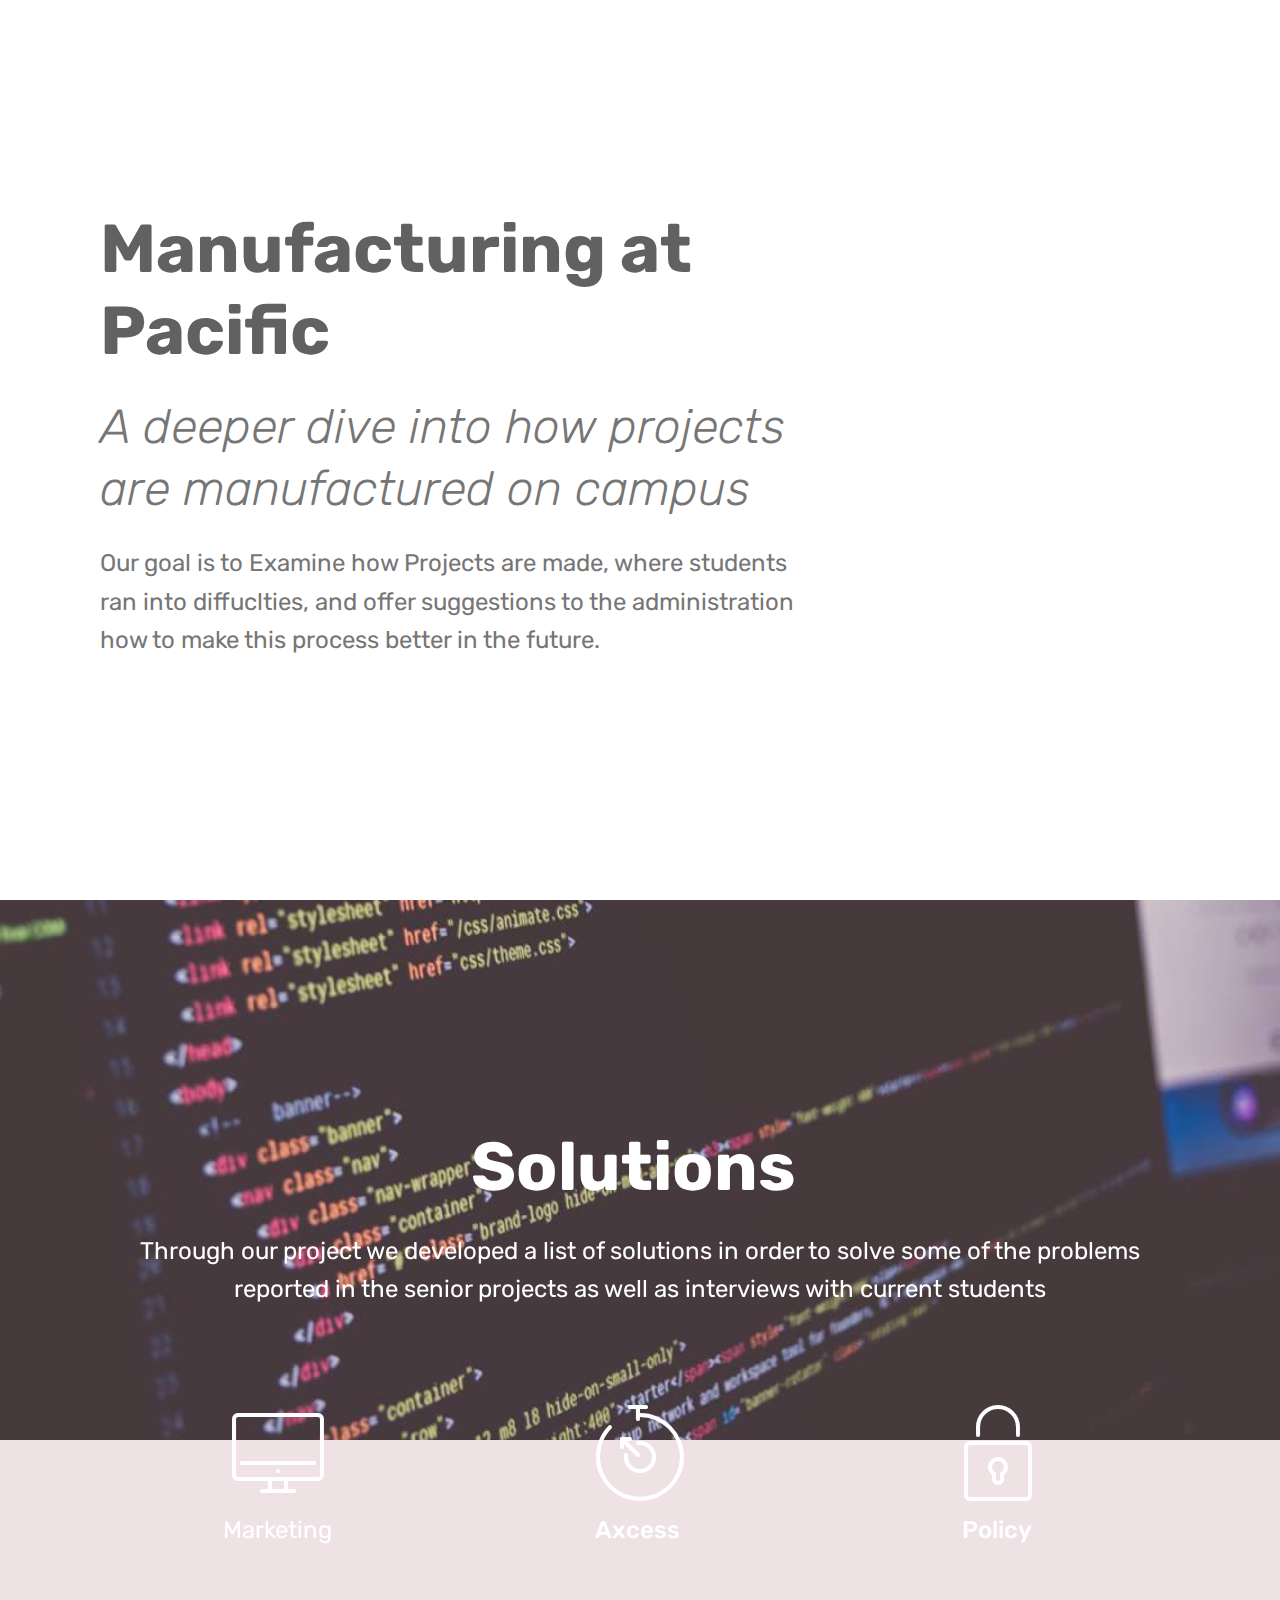
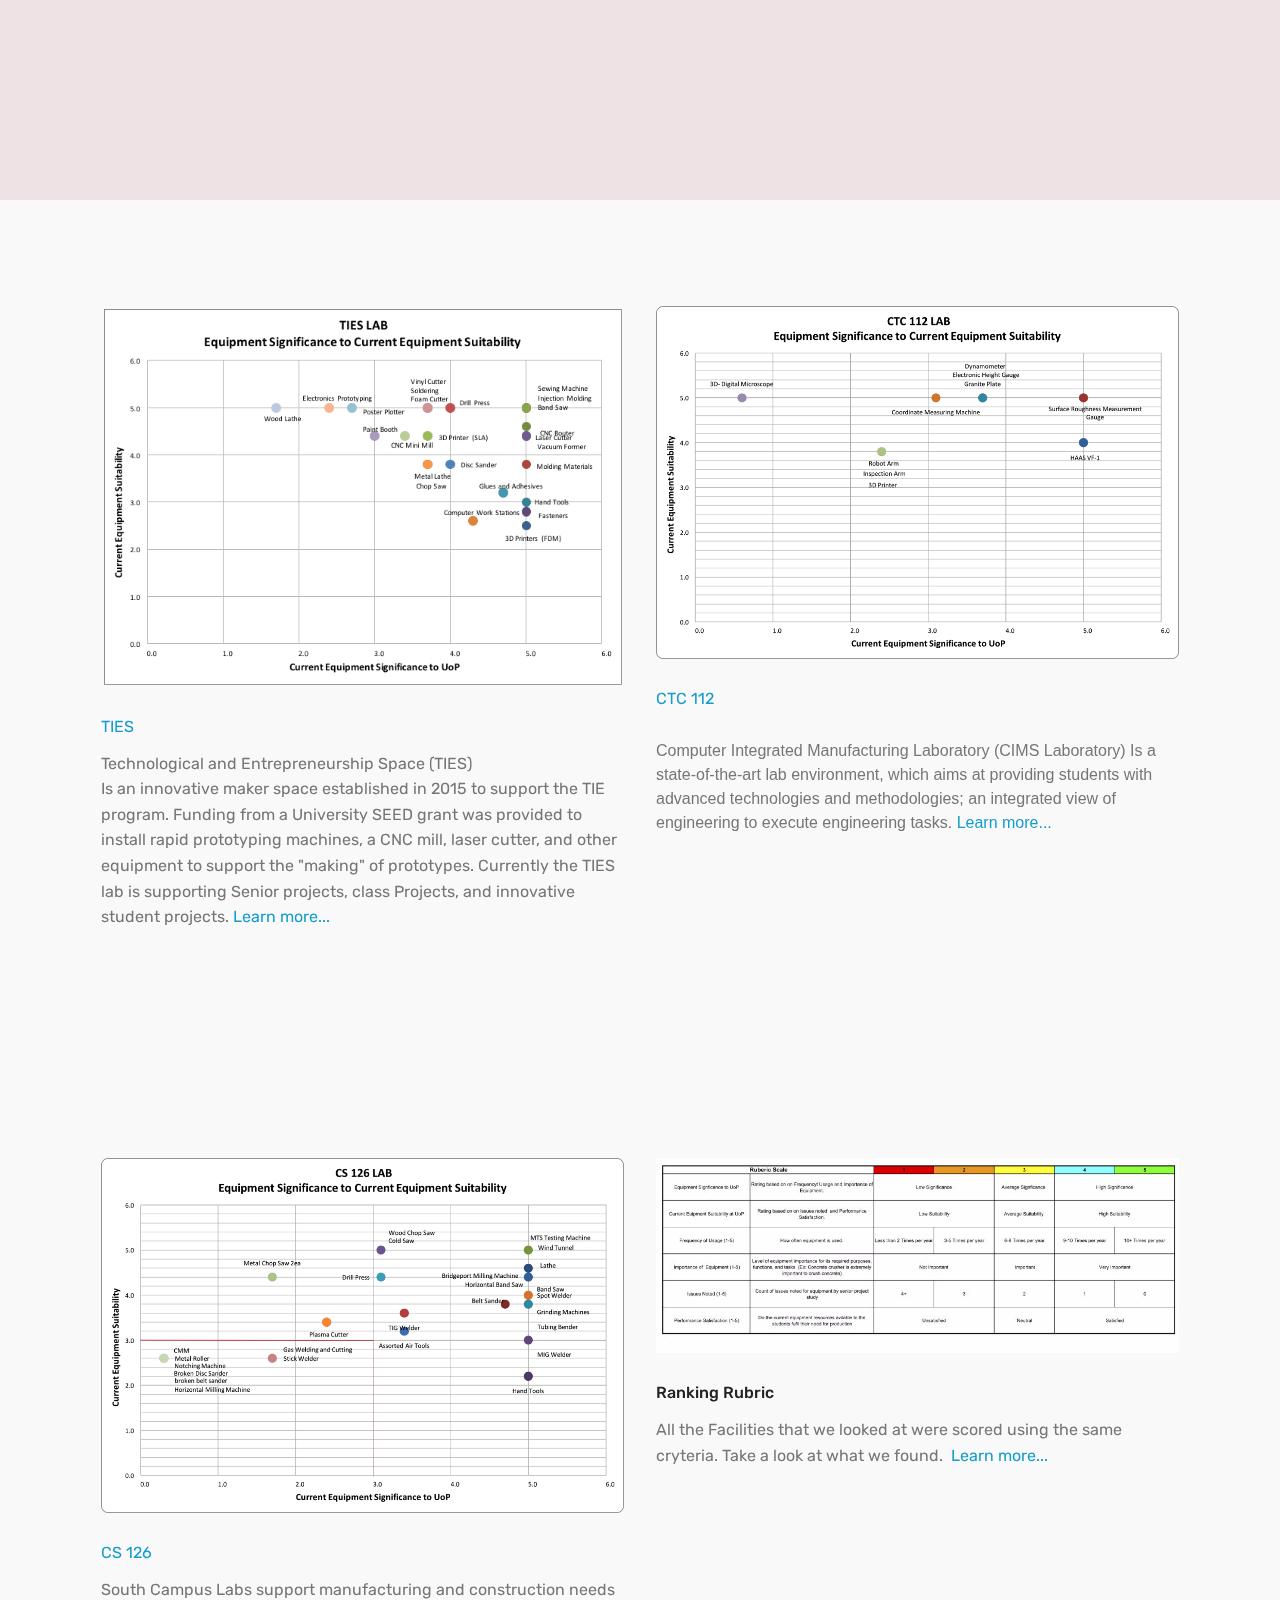
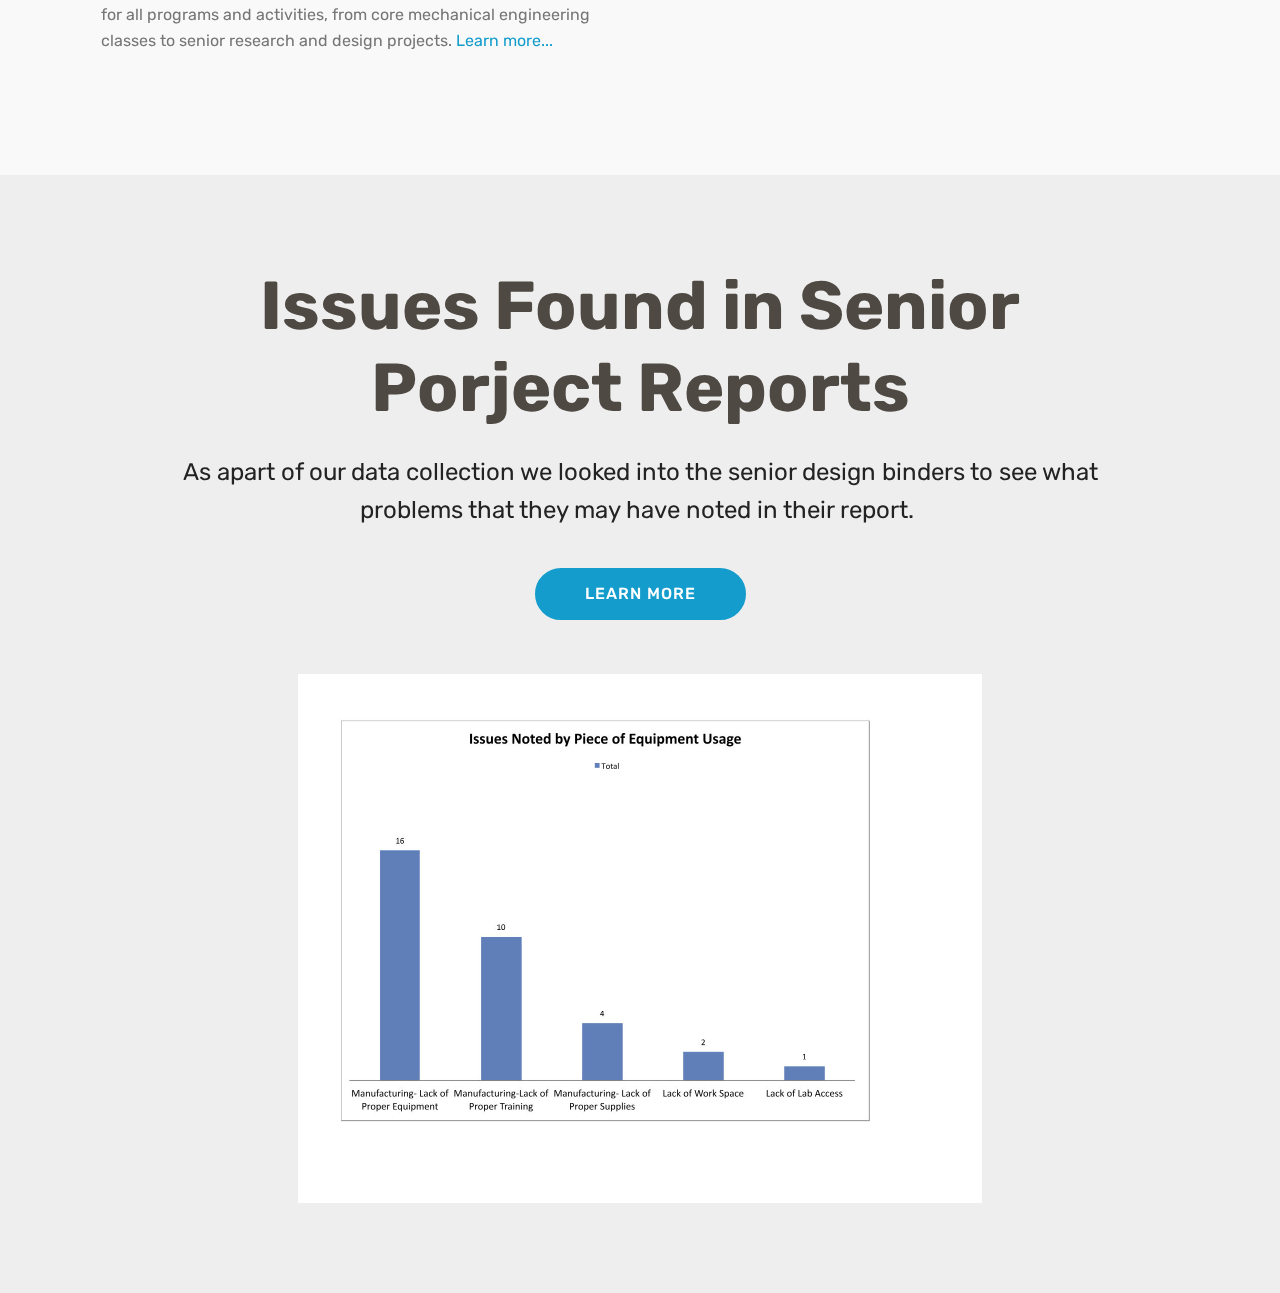
==== index.html @ 28eca3c0 "create github pages" ====
<!DOCTYPE html>
<html >
<head>
  <!-- Site made with Mobirise Website Builder v4.7.1, https://mobirise.com -->
  <meta charset="UTF-8">
  <meta http-equiv="X-UA-Compatible" content="IE=edge">
  <meta name="generator" content="Mobirise v4.7.1, mobirise.com">
  <meta name="viewport" content="width=device-width, initial-scale=1, minimum-scale=1">
  <link rel="shortcut icon" href="assets/images/tieslogo-2-converted2-128x166.png" type="image/x-icon">
  <meta name="description" content="">
  <title>Poster Home Page</title>
  <link rel="stylesheet" href="assets/web/assets/mobirise-icons/mobirise-icons.css">
  <link rel="stylesheet" href="assets/tether/tether.min.css">
  <link rel="stylesheet" href="assets/bootstrap/css/bootstrap.min.css">
  <link rel="stylesheet" href="assets/bootstrap/css/bootstrap-grid.min.css">
  <link rel="stylesheet" href="assets/bootstrap/css/bootstrap-reboot.min.css">
  <link rel="stylesheet" href="assets/theme/css/style.css">
  <link rel="stylesheet" href="assets/mobirise/css/mbr-additional.css" type="text/css">
  
  
  
</head>
<body>
  <section class="header9 cid-qPYFLFxkZ9 mbr-fullscreen" id="header9-0">

    

    

    <div class="container">
        <div class="media-container-column mbr-white col-md-8">
            <h1 class="mbr-section-title align-left mbr-bold pb-3 mbr-fonts-style display-1">
                Manufacturing at Pacific&nbsp;</h1>
            <h3 class="mbr-section-subtitle align-left mbr-light pb-3 mbr-fonts-style display-2">A deeper dive into how projects are manufactured on campus&nbsp;</h3>
            <p class="mbr-text align-left pb-3 mbr-fonts-style display-5">
                Our goal is to Examine how Projects are made, where students ran into diffuclties, and offer suggestions to the administration how to make this process better in the future.&nbsp;</p>
            
        </div>
    </div>

    
</section>

<section class="engine"><a href="https://mobirise.ws/m">drag and drop web builder</a></section><section class="header12 cid-qQ0zNYG6cq mbr-fullscreen mbr-parallax-background" id="header12-7">

    

    <div class="mbr-overlay" style="opacity: 0.1; background-color: rgb(255, 127, 159);">
    </div>

    <div class="container  ">
            <div class="media-container">
                <div class="col-md-12 align-center">
                    <h1 class="mbr-section-title pb-3 mbr-white mbr-bold mbr-fonts-style display-1">
                        Solutions&nbsp;</h1>
                    <p class="mbr-text pb-3 mbr-white mbr-fonts-style display-5">
                        Through our project we developed a list of solutions in order to solve some of the problems reported in the senior projects as well as interviews with current students</p>
                    

                    <div class="icons-media-container mbr-white">
                        <div class="card col-12 col-md-6 col-lg-4">
                            <div class="icon-block">
                            <a href="https://mobirise.com/">
                                <span class="mbr-iconfont mbri-desktop"></span>
                            </a>
                            </div>
                            <h5 class="mbr-fonts-style display-5">
                                <a href="Marketing.html" class="text-white">Marketing</a>&nbsp;</h5>
                        </div>

                        <div class="card col-12 col-md-6 col-lg-4">
                            <div class="icon-block">
                                <a href="https://mobirise.com/">
                                    <span class="mbr-iconfont mbri-timer"></span>
                                </a>
                            </div>
                            <h5 class="mbr-fonts-style display-5">
                                Axcess&nbsp;</h5>
                        </div>

                        <div class="card col-12 col-md-6 col-lg-4">
                            <div class="icon-block">
                                <a href="https://mobirise.com/">
                                    <span class="mbr-iconfont mbri-lock"></span>
                                </a>
                            </div>
                            <h5 class="mbr-fonts-style display-5">
                                Policy&nbsp;</h5>
                        </div>

                        
                    </div>
                </div>
            </div>
    </div>

    
</section>

<section class="features2 cid-qPYGPlIy1X" id="features2-3">

    

    
    
    <div class="container">
        <div class="media-container-row">
            <div class="card p-3 col-12 col-md-6">
                <div class="card-wrapper">
                    <div class="card-img">
                        <img src="assets/images/image001-691x503.png" alt="Mobirise" title="">
                    </div>
                    <div class="card-box">
                        <h4 class="card-title pb-3 mbr-fonts-style display-7">
                            <a href="assets/files/TIES%20Chart.pdf">TIES</a>&nbsp;</h4>
                        <p class="mbr-text mbr-fonts-style display-7">Technological and Entrepreneurship Space (TIES)<br>Is an innovative maker space established in 2015 to support the TIE program. Funding from a University SEED grant was provided to install rapid prototyping machines, a CNC mill, laser cutter, and other equipment to support the "making" of prototypes. Currently the TIES lab is supporting Senior projects, class Projects, and innovative student projects.&nbsp;<a href="assets/files/TIES%20Detail.pdf">Learn more...</a>
                        </p>
                    </div>
                </div>
            </div>

            <div class="card p-3 col-12 col-md-6">
                <div class="card-wrapper">
                    <div class="card-img">
                        <img src="assets/images/image002-1018x688.png" alt="Mobirise" title="">
                    </div>
                    <div class="card-box ">
                        <h4 class="card-title pb-3 mbr-fonts-style display-7">
                            <a href="assets/files/CTC%20112%20Chart.pdf">CTC 112&nbsp;</a></h4>
                        <p class="mbr-text mbr-fonts-style display-7"></p><p>Computer Integrated Manufacturing Laboratory (CIMS Laboratory) Is a state-of-the-art lab environment, which aims at providing students with advanced technologies and methodologies; an integrated view of engineering to execute engineering tasks.&nbsp;<a href="assets/files/CTC%20112%20Detail.pdf">Learn more...</a>
                        </p><p></p>
                    </div>
                </div>
            </div>

            

            
        </div>
    </div>
</section>

<section class="features2 cid-qPYGPzkpbF" id="features2-4">

    

    
    
    <div class="container">
        <div class="media-container-row">
            <div class="card p-3 col-12 col-md-6">
                <div class="card-wrapper">
                    <div class="card-img">
                        <img src="assets/images/image004-1014x688.png" alt="Mobirise" title="">
                    </div>
                    <div class="card-box">
                        <h4 class="card-title pb-3 mbr-fonts-style display-7">
                            <a href="assets/files/CS126.pdf"></a><a href="assets/files/CS%20126%20Chart.pdf">CS 126</a></h4>
                        <p class="mbr-text mbr-fonts-style display-7">
                            South Campus Labs support manufacturing and construction needs for all programs and activities, from core mechanical engineering classes to senior research and design projects.&nbsp;<a href="assets/files/CS%20126%20Detail.pdf">Learn more...</a>
                        </p>
                    </div>
                </div>
            </div>

            <div class="card p-3 col-12 col-md-6">
                <div class="card-wrapper">
                    <div class="card-img">
                        <img src="assets/images/rubric-2-1046x808.jpg" alt="Mobirise" title="">
                    </div>
                    <div class="card-box ">
                        <h4 class="card-title pb-3 mbr-fonts-style display-7">
                            Ranking Rubric&nbsp;</h4>
                        <p class="mbr-text mbr-fonts-style display-7">
                            All the Facilities that we looked at were scored using the same cryteria. Take a look at what we found. &nbsp;<a href="assets/files/Rubric%20Detail.pdf">Learn more...</a>
                        </p>
                    </div>
                </div>
            </div>

            

            
        </div>
    </div>
</section>

<section class="header4 cid-qQ01q8ldDx mbr-parallax-background" id="header4-6">

    

    

    <div class="container">
        <div class="row justify-content-md-center">
            <div class="media-content col-md-10">
                <h1 class="mbr-section-title align-center mbr-white pb-3 mbr-bold mbr-fonts-style display-1">
                    Issues Found in Senior Porject Reports</h1>
                
                <div class="mbr-text align-center mbr-white pb-3">
                    <p class="mbr-text mbr-fonts-style display-5">As apart of our data collection we looked into the senior design binders to see what problems that they may have noted in their report.&nbsp;</p>
                </div>
                <div class="mbr-section-btn align-center"><a class="btn btn-md btn-primary display-4" href="assets/files/Main%20Data%20set.pdf">LEARN MORE</a></div>
            </div>
            <div class="mbr-figure pt-5">
                <img src="assets/images/issues-by-catagory-1368x1057.jpg" alt="Mobirise" title="" style="width: 60%;">
            </div>
        </div>
    </div>
</section>


  <script src="assets/web/assets/jquery/jquery.min.js"></script>
  <script src="assets/popper/popper.min.js"></script>
  <script src="assets/tether/tether.min.js"></script>
  <script src="assets/bootstrap/js/bootstrap.min.js"></script>
  <script src="assets/smoothscroll/smooth-scroll.js"></script>
  <script src="assets/parallax/jarallax.min.js"></script>
  <script src="assets/theme/js/script.js"></script>
  
  
</body>
</html>
---- assets/web/assets/mobirise-icons/mobirise-icons.css ----
@font-face {
  font-family: 'MobiriseIcons';
  src:  url('mobirise-icons.eot?spat4u');
  src:  url('mobirise-icons.eot?spat4u#iefix') format('embedded-opentype'),
    url('mobirise-icons.ttf?spat4u') format('truetype'),
    url('mobirise-icons.woff?spat4u') format('woff'),
    url('mobirise-icons.svg?spat4u#MobiriseIcons') format('svg');
  font-weight: normal;
  font-style: normal;
}

[class^="mbri-"], [class*=" mbri-"] {
  /* use !important to prevent issues with browser extensions that change fonts */
  font-family: MobiriseIcons !important;
  speak: none;
  font-style: normal;
  font-weight: normal;
  font-variant: normal;
  text-transform: none;
  line-height: 1;

  /* Better Font Rendering =========== */
  -webkit-font-smoothing: antialiased;
  -moz-osx-font-smoothing: grayscale;
}

.mbri-add-submenu:before {
  content: "\e900";
}
.mbri-alert:before {
  content: "\e901";
}
.mbri-align-center:before {
  content: "\e902";
}
.mbri-align-justify:before {
  content: "\e903";
}
.mbri-align-left:before {
  content: "\e904";
}
.mbri-align-right:before {
  content: "\e905";
}
.mbri-android:before {
  content: "\e906";
}
.mbri-apple:before {
  content: "\e907";
}
.mbri-arrow-down:before {
  content: "\e908";
}
.mbri-arrow-next:before {
  content: "\e909";
}
.mbri-arrow-prev:before {
  content: "\e90a";
}
.mbri-arrow-up:before {
  content: "\e90b";
}
.mbri-bold:before {
  content: "\e90c";
}
.mbri-bookmark:before {
  content: "\e90d";
}
.mbri-bootstrap:before {
  content: "\e90e";
}
.mbri-briefcase:before {
  content: "\e90f";
}
.mbri-browse:before {
  content: "\e910";
}
.mbri-bulleted-list:before {
  content: "\e911";
}
.mbri-calendar:before {
  content: "\e912";
}
.mbri-camera:before {
  content: "\e913";
}
.mbri-cart-add:before {
  content: "\e914";
}
.mbri-cart-full:before {
  content: "\e915";
}
.mbri-cash:before {
  content: "\e916";
}
.mbri-change-style:before {
  content: "\e917";
}
.mbri-chat:before {
  content: "\e918";
}
.mbri-clock:before {
  content: "\e919";
}
.mbri-close:before {
  content: "\e91a";
}
.mbri-cloud:before {
  content: "\e91b";
}
.mbri-code:before {
  content: "\e91c";
}
.mbri-contact-form:before {
  content: "\e91d";
}
.mbri-credit-card:before {
  content: "\e91e";
}
.mbri-cursor-click:before {
  content: "\e91f";
}
.mbri-cust-feedback:before {
  content: "\e920";
}
.mbri-database:before {
  content: "\e921";
}
.mbri-delivery:before {
  content: "\e922";
}
.mbri-desktop:before {
  content: "\e923";
}
.mbri-devices:before {
  content: "\e924";
}
.mbri-down:before {
  content: "\e925";
}
.mbri-download:before {
  content: "\e989";
}
.mbri-drag-n-drop:before {
  content: "\e927";
}
.mbri-drag-n-drop2:before {
  content: "\e928";
}
.mbri-edit:before {
  content: "\e929";
}
.mbri-edit2:before {
  content: "\e92a";
}
.mbri-error:before {
  content: "\e92b";
}
.mbri-extension:before {
  content: "\e92c";
}
.mbri-features:before {
  content: "\e92d";
}
.mbri-file:before {
  content: "\e92e";
}
.mbri-flag:before {
  content: "\e92f";
}
.mbri-folder:before {
  content: "\e930";
}
.mbri-gift:before {
  content: "\e931";
}
.mbri-github:before {
  content: "\e932";
}
.mbri-globe:before {
  content: "\e933";
}
.mbri-globe-2:before {
  content: "\e934";
}
.mbri-growing-chart:before {
  content: "\e935";
}
.mbri-hearth:before {
  content: "\e936";
}
.mbri-help:before {
  content: "\e937";
}
.mbri-home:before {
  content: "\e938";
}
.mbri-hot-cup:before {
  content: "\e939";
}
.mbri-idea:before {
  content: "\e93a";
}
.mbri-image-gallery:before {
  content: "\e93b";
}
.mbri-image-slider:before {
  content: "\e93c";
}
.mbri-info:before {
  content: "\e93d";
}
.mbri-italic:before {
  content: "\e93e";
}
.mbri-key:before {
  content: "\e93f";
}
.mbri-laptop:before {
  content: "\e940";
}
.mbri-layers:before {
  content: "\e941";
}
.mbri-left-right:before {
  content: "\e942";
}
.mbri-left:before {
  content: "\e943";
}
.mbri-letter:before {
  content: "\e944";
}
.mbri-like:before {
  content: "\e945";
}
.mbri-link:before {
  content: "\e946";
}
.mbri-lock:before {
  content: "\e947";
}
.mbri-login:before {
  content: "\e948";
}
.mbri-logout:before {
  content: "\e949";
}
.mbri-magic-stick:before {
  content: "\e94a";
}
.mbri-map-pin:before {
  content: "\e94b";
}
.mbri-menu:before {
  content: "\e94c";
}
.mbri-mobile:before {
  content: "\e94d";
}
.mbri-mobile2:before {
  content: "\e94e";
}
.mbri-mobirise:before {
  content: "\e94f";
}
.mbri-more-horizontal:before {
  content: "\e950";
}
.mbri-more-vertical:before {
  content: "\e951";
}
.mbri-music:before {
  content: "\e952";
}
.mbri-new-file:before {
  content: "\e953";
}
.mbri-numbered-list:before {
  content: "\e954";
}
.mbri-opened-folder:before {
  content: "\e955";
}
.mbri-pages:before {
  content: "\e956";
}
.mbri-paper-plane:before {
  content: "\e957";
}
.mbri-paperclip:before {
  content: "\e958";
}
.mbri-photo:before {
  content: "\e959";
}
.mbri-photos:before {
  content: "\e95a";
}
.mbri-pin:before {
  content: "\e95b";
}
.mbri-play:before {
  content: "\e95c";
}
.mbri-plus:before {
  content: "\e95d";
}
.mbri-preview:before {
  content: "\e95e";
}
.mbri-print:before {
  content: "\e95f";
}
.mbri-protect:before {
  content: "\e960";
}
.mbri-question:before {
  content: "\e961";
}
.mbri-quote-left:before {
  content: "\e962";
}
.mbri-quote-right:before {
  content: "\e963";
}
.mbri-refresh:before {
  content: "\e964";
}
.mbri-responsive:before {
  content: "\e965";
}
.mbri-right:before {
  content: "\e966";
}
.mbri-rocket:before {
  content: "\e967";
}
.mbri-sad-face:before {
  content: "\e968";
}
.mbri-sale:before {
  content: "\e969";
}
.mbri-save:before {
  content: "\e96a";
}
.mbri-search:before {
  content: "\e96b";
}
.mbri-setting:before {
  content: "\e96c";
}
.mbri-setting2:before {
  content: "\e96d";
}
.mbri-setting3:before {
  content: "\e96e";
}
.mbri-share:before {
  content: "\e96f";
}
.mbri-shopping-bag:before {
  content: "\e970";
}
.mbri-shopping-basket:before {
  content: "\e971";
}
.mbri-shopping-cart:before {
  content: "\e972";
}
.mbri-sites:before {
  content: "\e973";
}
.mbri-smile-face:before {
  content: "\e974";
}
.mbri-speed:before {
  content: "\e975";
}
.mbri-star:before {
  content: "\e976";
}
.mbri-success:before {
  content: "\e977";
}
.mbri-sun:before {
  content: "\e978";
}
.mbri-sun2:before {
  content: "\e979";
}
.mbri-tablet:before {
  content: "\e97a";
}
.mbri-tablet-vertical:before {
  content: "\e97b";
}
.mbri-target:before {
  content: "\e97c";
}
.mbri-timer:before {
  content: "\e97d";
}
.mbri-to-ftp:before {
  content: "\e97e";
}
.mbri-to-local-drive:before {
  content: "\e97f";
}
.mbri-touch-swipe:before {
  content: "\e980";
}
.mbri-touch:before {
  content: "\e981";
}
.mbri-trash:before {
  content: "\e982";
}
.mbri-underline:before {
  content: "\e983";
}
.mbri-unlink:before {
  content: "\e984";
}
.mbri-unlock:before {
  content: "\e985";
}
.mbri-up-down:before {
  content: "\e986";
}
.mbri-up:before {
  content: "\e987";
}
.mbri-update:before {
  content: "\e988";
}
.mbri-upload:before {
 content: "\e926"; 
}
.mbri-user:before {
  content: "\e98a";
}
.mbri-user2:before {
  content: "\e98b";
}
.mbri-users:before {
  content: "\e98c";
}
.mbri-video:before {
  content: "\e98d";
}
.mbri-video-play:before {
  content: "\e98e";
}
.mbri-watch:before {
  content: "\e98f";
}
.mbri-website-theme:before {
  content: "\e990";
}
.mbri-wifi:before {
  content: "\e991";
}
.mbri-windows:before {
  content: "\e992";
}
.mbri-zoom-out:before {
  content: "\e993";
}
.mbri-redo:before {
  content: "\e994";
}
.mbri-undo:before {
  content: "\e995";
}
---- assets/theme/css/style.css ----
/*!
 * Mobirise v4 theme (https://mobirise.com/)
 * Copyright 2017 Mobirise
 */
section {
  background-color: #eeeeee; }

section,
.container,
.container-fluid {
  position: relative;
  word-wrap: break-word; }

a.mbr-iconfont:hover {
  text-decoration: none; }

.article .lead p, .article .lead ul, .article .lead ol, .article .lead pre, .article .lead blockquote {
  margin-bottom: 0; }

a {
  font-style: normal;
  font-weight: 400;
  cursor: pointer; }
  a, a:hover {
    text-decoration: none; }

figure {
  margin-bottom: 0; }

body {
  color: #232323; }

h1, h2, h3, h4, h5, h6,
.h1, .h2, .h3, .h4, .h5, .h6,
.display-1, .display-2, .display-3, .display-4 {
  line-height: 1;
  word-break: break-word;
  word-wrap: break-word; }

b, strong {
  font-weight: bold; }

blockquote {
  padding: 10px 0 10px 20px;
  position: relative;
  border-left: 2px solid;
  border-color: #ff3366; }

input:-webkit-autofill, input:-webkit-autofill:hover, input:-webkit-autofill:focus, input:-webkit-autofill:active {
  transition-delay: 9999s;
  transition-property: background-color, color; }

textarea[type="hidden"] {
  display: none; }

body {
  position: relative; }

section {
  background-position: 50% 50%;
  background-repeat: no-repeat;
  background-size: cover; }
  section .mbr-background-video,
  section .mbr-background-video-preview {
    position: absolute;
    bottom: 0;
    left: 0;
    right: 0;
    top: 0; }

.hidden {
  visibility: hidden; }

.mbr-z-index20 {
  z-index: 20; }

/*! Base colors */
.mbr-white {
  color: #ffffff; }

.mbr-black {
  color: #000000; }

.mbr-bg-white {
  background-color: #ffffff; }

.mbr-bg-black {
  background-color: #000000; }

/*! Text-aligns */
.align-left {
  text-align: left; }

.align-center {
  text-align: center; }

.align-right {
  text-align: right; }

@media (max-width: 767px) {
  .align-left, .align-center, .align-right, .mbr-section-btn, .mbr-section-title {
    text-align: center; } }
/*! Font-weight  */
.mbr-light {
  font-weight: 300; }

.mbr-regular {
  font-weight: 400; }

.mbr-semibold {
  font-weight: 500; }

.mbr-bold {
  font-weight: 700; }

/*! Media  */
.media-size-item {
  -webkit-flex: 1 1 auto;
  -moz-flex: 1 1 auto;
  -ms-flex: 1 1 auto;
  -o-flex: 1 1 auto;
  flex: 1 1 auto; }

.media-content {
  -webkit-flex-basis: 100%;
  flex-basis: 100%; }

.media-container-row {
  display: -ms-flexbox;
  display: -webkit-flex;
  display: flex;
  -webkit-flex-direction: row;
  -ms-flex-direction: row;
  flex-direction: row;
  -webkit-flex-wrap: wrap;
  -ms-flex-wrap: wrap;
  flex-wrap: wrap;
  -webkit-justify-content: center;
  -ms-flex-pack: center;
  justify-content: center;
  -webkit-align-content: center;
  -ms-flex-line-pack: center;
  align-content: center;
  -webkit-align-items: start;
  -ms-flex-align: start;
  align-items: start; }
  .media-container-row .media-size-item {
    width: 400px; }

.media-container-column {
  display: -ms-flexbox;
  display: -webkit-flex;
  display: flex;
  -webkit-flex-direction: column;
  -ms-flex-direction: column;
  flex-direction: column;
  -webkit-flex-wrap: wrap;
  -ms-flex-wrap: wrap;
  flex-wrap: wrap;
  -webkit-justify-content: center;
  -ms-flex-pack: center;
  justify-content: center;
  -webkit-align-content: center;
  -ms-flex-line-pack: center;
  align-content: center;
  -webkit-align-items: stretch;
  -ms-flex-align: stretch;
  align-items: stretch; }
  .media-container-column > * {
    width: 100%; }

@media (min-width: 992px) {
  .media-container-row {
    -webkit-flex-wrap: nowrap;
    -ms-flex-wrap: nowrap;
    flex-wrap: nowrap; } }
figure {
  overflow: hidden; }

figure[mbr-media-size] {
  transition: width 0.1s; }

.mbr-figure img, .mbr-figure iframe {
  display: block;
  width: 100%; }

.card {
  background-color: transparent;
  border: none; }

.card-img {
  text-align: center;
  flex-shrink: 0; }

.media {
  max-width: 100%;
  margin: 0 auto; }

.mbr-figure {
  -ms-flex-item-align: center;
  -ms-grid-row-align: center;
  -webkit-align-self: center;
  align-self: center; }

.media-container > div {
  max-width: 100%; }

.mbr-figure img, .card-img img {
  width: 100%; }

@media (max-width: 991px) {
  .media-size-item {
    width: auto !important; }

  .media {
    width: auto; }

  .mbr-figure {
    width: 100% !important; } }
/*! Buttons */
.mbr-section-btn {
  margin-left: -.25rem;
  margin-right: -.25rem;
  font-size: 0; }

nav .mbr-section-btn {
  margin-left: 0rem;
  margin-right: 0rem; }

/*! Btn icon margin */
.btn .mbr-iconfont, .btn.btn-sm .mbr-iconfont {
  cursor: pointer;
  margin-right: 0.5rem; }

.btn.btn-md .mbr-iconfont, .btn.btn-md .mbr-iconfont {
  margin-right: 0.8rem; }

.mbr-regular {
  font-weight: 400; }

.mbr-semibold {
  font-weight: 500; }

.mbr-bold {
  font-weight: 700; }

[type="submit"] {
  -webkit-appearance: none; }

/*! Full-screen */
.mbr-fullscreen .mbr-overlay {
  min-height: 100vh; }

.mbr-fullscreen {
  display: flex;
  display: -webkit-flex;
  display: -moz-flex;
  display: -ms-flex;
  display: -o-flex;
  align-items: center;
  -webkit-align-items: center;
  min-height: 100vh;
  padding-top: 3rem;
  padding-bottom: 3rem; }

/*! Map */
.map {
  height: 25rem;
  position: relative; }
  .map iframe {
    width: 100%;
    height: 100%; }

/* Form */
.form-asterisk {
  font-family: initial;
  position: absolute;
  top: -2px;
  font-weight: normal; }

/*! Scroll to top arrow */
.mbr-arrow-up {
  bottom: 25px;
  right: 90px;
  position: fixed;
  text-align: right;
  z-index: 5000;
  color: #ffffff;
  font-size: 32px;
  transform: rotate(180deg);
  -webkit-transform: rotate(180deg); }

.mbr-arrow-up a {
  background: rgba(0, 0, 0, 0.2);
  border-radius: 3px;
  color: #fff;
  display: inline-block;
  height: 60px;
  width: 60px;
  outline-style: none !important;
  position: relative;
  text-decoration: none;
  transition: all .3s ease-in-out;
  cursor: pointer;
  text-align: center; }
  .mbr-arrow-up a:hover {
    background-color: rgba(0, 0, 0, 0.4); }
  .mbr-arrow-up a i {
    line-height: 60px; }

.mbr-arrow-up-icon {
  display: block;
  color: #fff; }

.mbr-arrow-up-icon::before {
  content: "\203a";
  display: inline-block;
  font-family: serif;
  font-size: 32px;
  line-height: 1;
  font-style: normal;
  position: relative;
  top: 6px;
  left: -4px;
  -webkit-transform: rotate(-90deg);
  transform: rotate(-90deg); }

/*! Arrow Down */
.mbr-arrow {
  position: absolute;
  bottom: 45px;
  left: 50%;
  width: 60px;
  height: 60px;
  cursor: pointer;
  background-color: rgba(80, 80, 80, 0.5);
  border-radius: 50%;
  -webkit-transform: translateX(-50%);
  transform: translateX(-50%); }
  .mbr-arrow > a {
    display: inline-block;
    text-decoration: none;
    outline-style: none;
    -webkit-animation: arrowdown 1.7s ease-in-out infinite;
    animation: arrowdown 1.7s ease-in-out infinite; }
    .mbr-arrow > a > i {
      position: absolute;
      top: -2px;
      left: 15px;
      font-size: 2rem; }

@keyframes arrowdown {
  0% {
    transform: translateY(0px);
    -webkit-transform: translateY(0px); }
  50% {
    transform: translateY(-5px);
    -webkit-transform: translateY(-5px); }
  100% {
    transform: translateY(0px);
    -webkit-transform: translateY(0px); } }
@-webkit-keyframes arrowdown {
  0% {
    transform: translateY(0px);
    -webkit-transform: translateY(0px); }
  50% {
    transform: translateY(-5px);
    -webkit-transform: translateY(-5px); }
  100% {
    transform: translateY(0px);
    -webkit-transform: translateY(0px); } }
@media (max-width: 500px) {
  .mbr-arrow-up {
    left: 50%;
    right: auto;
    transform: translateX(-50%) rotate(180deg);
    -webkit-transform: translateX(-50%) rotate(180deg); } }
/*Gradients animation*/
@keyframes gradient-animation {
  from {
    background-position: 0% 100%;
    animation-timing-function: ease-in-out; }
  to {
    background-position: 100% 0%;
    animation-timing-function: ease-in-out; } }
@-webkit-keyframes gradient-animation {
  from {
    background-position: 0% 100%;
    animation-timing-function: ease-in-out; }
  to {
    background-position: 100% 0%;
    animation-timing-function: ease-in-out; } }
.bg-gradient {
  background-size: 200% 200%;
  animation: gradient-animation 5s infinite alternate;
  -webkit-animation: gradient-animation 5s infinite alternate; }

.menu .navbar-brand {
  display: -webkit-flex; }
  .menu .navbar-brand span {
    display: flex;
    display: -webkit-flex; }
  .menu .navbar-brand .navbar-caption-wrap {
    display: -webkit-flex; }
  .menu .navbar-brand .navbar-logo img {
    display: -webkit-flex; }
@media (min-width: 768px) and (max-width: 991px) {
  .menu .navbar-toggleable-sm .navbar-nav {
    display: -webkit-box;
    display: -webkit-flex;
    display: -ms-flexbox; } }
@media (min-width: 992px) {
  .menu .navbar-nav.nav-dropdown {
    display: -webkit-flex; }
  .menu .navbar-toggleable-sm .navbar-collapse {
    display: -webkit-flex !important; } }

/*# sourceMappingURL=style.css.map */
.engine {
	position: absolute;
	text-indent: -2400px;
	text-align: center;
	padding: 0;
	top: 0;
	left: -2400px;
}
---- assets/mobirise/css/mbr-additional.css ----
@import url(https://fonts.googleapis.com/css?family=Rubik:300,300i,400,400i,500,500i,700,700i,900,900i);





body {
  font-style: normal;
  line-height: 1.5;
}
.mbr-section-title {
  font-style: normal;
  line-height: 1.2;
}
.mbr-section-subtitle {
  line-height: 1.3;
}
.mbr-text {
  font-style: normal;
  line-height: 1.6;
}
.display-1 {
  font-family: 'Rubik', sans-serif;
  font-size: 4.25rem;
}
.display-1 > .mbr-iconfont {
  font-size: 6.8rem;
}
.display-2 {
  font-family: 'Rubik', sans-serif;
  font-size: 3rem;
}
.display-2 > .mbr-iconfont {
  font-size: 4.8rem;
}
.display-4 {
  font-family: 'Rubik', sans-serif;
  font-size: 1rem;
}
.display-4 > .mbr-iconfont {
  font-size: 1.6rem;
}
.display-5 {
  font-family: 'Rubik', sans-serif;
  font-size: 1.5rem;
}
.display-5 > .mbr-iconfont {
  font-size: 2.4rem;
}
.display-7 {
  font-family: 'Rubik', sans-serif;
  font-size: 1rem;
}
.display-7 > .mbr-iconfont {
  font-size: 1.6rem;
}
/* ---- Fluid typography for mobile devices ---- */
/* 1.4 - font scale ratio ( bootstrap == 1.42857 ) */
/* 100vw - current viewport width */
/* (48 - 20)  48 == 48rem == 768px, 20 == 20rem == 320px(minimal supported viewport) */
/* 0.65 - min scale variable, may vary */
@media (max-width: 768px) {
  .display-1 {
    font-size: 3.4rem;
    font-size: calc( 2.1374999999999997rem + (4.25 - 2.1374999999999997) * ((100vw - 20rem) / (48 - 20)));
    line-height: calc( 1.4 * (2.1374999999999997rem + (4.25 - 2.1374999999999997) * ((100vw - 20rem) / (48 - 20))));
  }
  .display-2 {
    font-size: 2.4rem;
    font-size: calc( 1.7rem + (3 - 1.7) * ((100vw - 20rem) / (48 - 20)));
    line-height: calc( 1.4 * (1.7rem + (3 - 1.7) * ((100vw - 20rem) / (48 - 20))));
  }
  .display-4 {
    font-size: 0.8rem;
    font-size: calc( 1rem + (1 - 1) * ((100vw - 20rem) / (48 - 20)));
    line-height: calc( 1.4 * (1rem + (1 - 1) * ((100vw - 20rem) / (48 - 20))));
  }
  .display-5 {
    font-size: 1.2rem;
    font-size: calc( 1.175rem + (1.5 - 1.175) * ((100vw - 20rem) / (48 - 20)));
    line-height: calc( 1.4 * (1.175rem + (1.5 - 1.175) * ((100vw - 20rem) / (48 - 20))));
  }
}
/* Buttons */
.btn {
  font-weight: 500;
  border-width: 2px;
  font-style: normal;
  letter-spacing: 1px;
  margin: .4rem .8rem;
  white-space: normal;
  -webkit-transition: all 0.3s ease-in-out;
  -moz-transition: all 0.3s ease-in-out;
  transition: all 0.3s ease-in-out;
  padding: 1rem 3rem;
  border-radius: 3px;
  display: inline-flex;
  align-items: center;
  justify-content: center;
  word-break: break-word;
}
.btn-sm {
  font-weight: 500;
  letter-spacing: 1px;
  -webkit-transition: all 0.3s ease-in-out;
  -moz-transition: all 0.3s ease-in-out;
  transition: all 0.3s ease-in-out;
  padding: 0.6rem 1.5rem;
  border-radius: 3px;
}
.btn-md {
  font-weight: 500;
  letter-spacing: 1px;
  margin: .4rem .8rem !important;
  -webkit-transition: all 0.3s ease-in-out;
  -moz-transition: all 0.3s ease-in-out;
  transition: all 0.3s ease-in-out;
  padding: 1rem 3rem;
  border-radius: 3px;
}
.btn-lg {
  font-weight: 500;
  letter-spacing: 1px;
  margin: .4rem .8rem !important;
  -webkit-transition: all 0.3s ease-in-out;
  -moz-transition: all 0.3s ease-in-out;
  transition: all 0.3s ease-in-out;
  padding: 1.2rem 3.2rem;
  border-radius: 3px;
}
.bg-primary {
  background-color: #149dcc !important;
}
.bg-success {
  background-color: #f7ed4a !important;
}
.bg-info {
  background-color: #82786e !important;
}
.bg-warning {
  background-color: #879a9f !important;
}
.bg-danger {
  background-color: #b1a374 !important;
}
.btn-primary,
.btn-primary:active {
  background-color: #149dcc !important;
  border-color: #149dcc !important;
  color: #ffffff !important;
}
.btn-primary:hover,
.btn-primary:focus,
.btn-primary.focus,
.btn-primary.active {
  color: #ffffff !important;
  background-color: #0d6786 !important;
  border-color: #0d6786 !important;
}
.btn-primary.disabled,
.btn-primary:disabled {
  color: #ffffff !important;
  background-color: #0d6786 !important;
  border-color: #0d6786 !important;
}
.btn-secondary,
.btn-secondary:active {
  background-color: #ff3366 !important;
  border-color: #ff3366 !important;
  color: #ffffff !important;
}
.btn-secondary:hover,
.btn-secondary:focus,
.btn-secondary.focus,
.btn-secondary.active {
  color: #ffffff !important;
  background-color: #e50039 !important;
  border-color: #e50039 !important;
}
.btn-secondary.disabled,
.btn-secondary:disabled {
  color: #ffffff !important;
  background-color: #e50039 !important;
  border-color: #e50039 !important;
}
.btn-info,
.btn-info:active {
  background-color: #82786e !important;
  border-color: #82786e !important;
  color: #ffffff !important;
}
.btn-info:hover,
.btn-info:focus,
.btn-info.focus,
.btn-info.active {
  color: #ffffff !important;
  background-color: #59524b !important;
  border-color: #59524b !important;
}
.btn-info.disabled,
.btn-info:disabled {
  color: #ffffff !important;
  background-color: #59524b !important;
  border-color: #59524b !important;
}
.btn-success,
.btn-success:active {
  background-color: #f7ed4a !important;
  border-color: #f7ed4a !important;
  color: #3f3c03 !important;
}
.btn-success:hover,
.btn-success:focus,
.btn-success.focus,
.btn-success.active {
  color: #3f3c03 !important;
  background-color: #eadd0a !important;
  border-color: #eadd0a !important;
}
.btn-success.disabled,
.btn-success:disabled {
  color: #3f3c03 !important;
  background-color: #eadd0a !important;
  border-color: #eadd0a !important;
}
.btn-warning,
.btn-warning:active {
  background-color: #879a9f !important;
  border-color: #879a9f !important;
  color: #ffffff !important;
}
.btn-warning:hover,
.btn-warning:focus,
.btn-warning.focus,
.btn-warning.active {
  color: #ffffff !important;
  background-color: #617479 !important;
  border-color: #617479 !important;
}
.btn-warning.disabled,
.btn-warning:disabled {
  color: #ffffff !important;
  background-color: #617479 !important;
  border-color: #617479 !important;
}
.btn-danger,
.btn-danger:active {
  background-color: #b1a374 !important;
  border-color: #b1a374 !important;
  color: #ffffff !important;
}
.btn-danger:hover,
.btn-danger:focus,
.btn-danger.focus,
.btn-danger.active {
  color: #ffffff !important;
  background-color: #8b7d4e !important;
  border-color: #8b7d4e !important;
}
.btn-danger.disabled,
.btn-danger:disabled {
  color: #ffffff !important;
  background-color: #8b7d4e !important;
  border-color: #8b7d4e !important;
}
.btn-white {
  color: #333333 !important;
}
.btn-white,
.btn-white:active {
  background-color: #ffffff !important;
  border-color: #ffffff !important;
  color: #808080 !important;
}
.btn-white:hover,
.btn-white:focus,
.btn-white.focus,
.btn-white.active {
  color: #808080 !important;
  background-color: #d9d9d9 !important;
  border-color: #d9d9d9 !important;
}
.btn-white.disabled,
.btn-white:disabled {
  color: #808080 !important;
  background-color: #d9d9d9 !important;
  border-color: #d9d9d9 !important;
}
.btn-black,
.btn-black:active {
  background-color: #333333 !important;
  border-color: #333333 !important;
  color: #ffffff !important;
}
.btn-black:hover,
.btn-black:focus,
.btn-black.focus,
.btn-black.active {
  color: #ffffff !important;
  background-color: #0d0d0d !important;
  border-color: #0d0d0d !important;
}
.btn-black.disabled,
.btn-black:disabled {
  color: #ffffff !important;
  background-color: #0d0d0d !important;
  border-color: #0d0d0d !important;
}
.btn-primary-outline,
.btn-primary-outline:active {
  background: none;
  border-color: #0b566f;
  color: #0b566f;
}
.btn-primary-outline:hover,
.btn-primary-outline:focus,
.btn-primary-outline.focus,
.btn-primary-outline.active {
  color: #ffffff;
  background-color: #149dcc;
  border-color: #149dcc;
}
.btn-primary-outline.disabled,
.btn-primary-outline:disabled {
  color: #ffffff !important;
  background-color: #149dcc !important;
  border-color: #149dcc !important;
}
.btn-secondary-outline,
.btn-secondary-outline:active {
  background: none;
  border-color: #cc0033;
  color: #cc0033;
}
.btn-secondary-outline:hover,
.btn-secondary-outline:focus,
.btn-secondary-outline.focus,
.btn-secondary-outline.active {
  color: #ffffff;
  background-color: #ff3366;
  border-color: #ff3366;
}
.btn-secondary-outline.disabled,
.btn-secondary-outline:disabled {
  color: #ffffff !important;
  background-color: #ff3366 !important;
  border-color: #ff3366 !important;
}
.btn-info-outline,
.btn-info-outline:active {
  background: none;
  border-color: #4b453f;
  color: #4b453f;
}
.btn-info-outline:hover,
.btn-info-outline:focus,
.btn-info-outline.focus,
.btn-info-outline.active {
  color: #ffffff;
  background-color: #82786e;
  border-color: #82786e;
}
.btn-info-outline.disabled,
.btn-info-outline:disabled {
  color: #ffffff !important;
  background-color: #82786e !important;
  border-color: #82786e !important;
}
.btn-success-outline,
.btn-success-outline:active {
  background: none;
  border-color: #d2c609;
  color: #d2c609;
}
.btn-success-outline:hover,
.btn-success-outline:focus,
.btn-success-outline.focus,
.btn-success-outline.active {
  color: #3f3c03;
  background-color: #f7ed4a;
  border-color: #f7ed4a;
}
.btn-success-outline.disabled,
.btn-success-outline:disabled {
  color: #3f3c03 !important;
  background-color: #f7ed4a !important;
  border-color: #f7ed4a !important;
}
.btn-warning-outline,
.btn-warning-outline:active {
  background: none;
  border-color: #55666b;
  color: #55666b;
}
.btn-warning-outline:hover,
.btn-warning-outline:focus,
.btn-warning-outline.focus,
.btn-warning-outline.active {
  color: #ffffff;
  background-color: #879a9f;
  border-color: #879a9f;
}
.btn-warning-outline.disabled,
.btn-warning-outline:disabled {
  color: #ffffff !important;
  background-color: #879a9f !important;
  border-color: #879a9f !important;
}
.btn-danger-outline,
.btn-danger-outline:active {
  background: none;
  border-color: #7a6e45;
  color: #7a6e45;
}
.btn-danger-outline:hover,
.btn-danger-outline:focus,
.btn-danger-outline.focus,
.btn-danger-outline.active {
  color: #ffffff;
  background-color: #b1a374;
  border-color: #b1a374;
}
.btn-danger-outline.disabled,
.btn-danger-outline:disabled {
  color: #ffffff !important;
  background-color: #b1a374 !important;
  border-color: #b1a374 !important;
}
.btn-black-outline,
.btn-black-outline:active {
  background: none;
  border-color: #000000;
  color: #000000;
}
.btn-black-outline:hover,
.btn-black-outline:focus,
.btn-black-outline.focus,
.btn-black-outline.active {
  color: #ffffff;
  background-color: #333333;
  border-color: #333333;
}
.btn-black-outline.disabled,
.btn-black-outline:disabled {
  color: #ffffff !important;
  background-color: #333333 !important;
  border-color: #333333 !important;
}
.btn-white-outline,
.btn-white-outline:active,
.btn-white-outline.active {
  background: none;
  border-color: #ffffff;
  color: #ffffff;
}
.btn-white-outline:hover,
.btn-white-outline:focus,
.btn-white-outline.focus {
  color: #333333;
  background-color: #ffffff;
  border-color: #ffffff;
}
.text-primary {
  color: #149dcc !important;
}
.text-secondary {
  color: #ff3366 !important;
}
.text-success {
  color: #f7ed4a !important;
}
.text-info {
  color: #82786e !important;
}
.text-warning {
  color: #879a9f !important;
}
.text-danger {
  color: #b1a374 !important;
}
.text-white {
  color: #ffffff !important;
}
.text-black {
  color: #000000 !important;
}
a.text-primary:hover,
a.text-primary:focus {
  color: #0b566f !important;
}
a.text-secondary:hover,
a.text-secondary:focus {
  color: #cc0033 !important;
}
a.text-success:hover,
a.text-success:focus {
  color: #d2c609 !important;
}
a.text-info:hover,
a.text-info:focus {
  color: #4b453f !important;
}
a.text-warning:hover,
a.text-warning:focus {
  color: #55666b !important;
}
a.text-danger:hover,
a.text-danger:focus {
  color: #7a6e45 !important;
}
a.text-white:hover,
a.text-white:focus {
  color: #b3b3b3 !important;
}
a.text-black:hover,
a.text-black:focus {
  color: #4d4d4d !important;
}
.alert-success {
  background-color: #70c770;
}
.alert-info {
  background-color: #82786e;
}
.alert-warning {
  background-color: #879a9f;
}
.alert-danger {
  background-color: #b1a374;
}
.mbr-section-btn a.btn:not(.btn-form) {
  border-radius: 100px;
}
.mbr-section-btn a.btn:not(.btn-form):hover,
.mbr-section-btn a.btn:not(.btn-form):focus {
  box-shadow: none !important;
}
.mbr-section-btn a.btn:not(.btn-form):hover,
.mbr-section-btn a.btn:not(.btn-form):focus {
  box-shadow: 0 10px 40px 0 rgba(0, 0, 0, 0.2) !important;
  -webkit-box-shadow: 0 10px 40px 0 rgba(0, 0, 0, 0.2) !important;
}
.mbr-gallery-filter li a {
  border-radius: 100px !important;
}
.mbr-gallery-filter li.active .btn {
  background-color: #149dcc;
  border-color: #149dcc;
  color: #ffffff;
}
.mbr-gallery-filter li.active .btn:focus {
  box-shadow: none;
}
.nav-tabs .nav-link {
  border-radius: 100px !important;
}
.btn-form {
  border-radius: 0;
}
.btn-form:hover {
  cursor: pointer;
}
a,
a:hover {
  color: #149dcc;
}
.mbr-plan-header.bg-primary .mbr-plan-subtitle,
.mbr-plan-header.bg-primary .mbr-plan-price-desc {
  color: #b4e6f8;
}
.mbr-plan-header.bg-success .mbr-plan-subtitle,
.mbr-plan-header.bg-success .mbr-plan-price-desc {
  color: #ffffff;
}
.mbr-plan-header.bg-info .mbr-plan-subtitle,
.mbr-plan-header.bg-info .mbr-plan-price-desc {
  color: #beb8b2;
}
.mbr-plan-header.bg-warning .mbr-plan-subtitle,
.mbr-plan-header.bg-warning .mbr-plan-price-desc {
  color: #ced6d8;
}
.mbr-plan-header.bg-danger .mbr-plan-subtitle,
.mbr-plan-header.bg-danger .mbr-plan-price-desc {
  color: #dfd9c6;
}
/* Scroll to top button*/
.scrollToTop_wraper {
  display: none;
}
#scrollToTop a i:before {
  content: '';
  position: absolute;
  height: 40%;
  top: 25%;
  background: #fff;
  width: 2px;
  left: calc(50% - 1px);
}
#scrollToTop a i:after {
  content: '';
  position: absolute;
  display: block;
  border-top: 2px solid #fff;
  border-right: 2px solid #fff;
  width: 40%;
  height: 40%;
  left: 30%;
  bottom: 30%;
  transform: rotate(135deg);
}
/* Others*/
.note-check a[data-value=Rubik] {
  font-style: normal;
}
.mbr-arrow a {
  color: #ffffff;
}
@media (max-width: 767px) {
  .mbr-arrow {
    display: none;
  }
}
.form-control-label {
  position: relative;
  cursor: pointer;
  margin-bottom: .357em;
  padding: 0;
}
.alert {
  color: #ffffff;
  border-radius: 0;
  border: 0;
  font-size: .875rem;
  line-height: 1.5;
  margin-bottom: 1.875rem;
  padding: 1.25rem;
  position: relative;
}
.alert.alert-form::after {
  background-color: inherit;
  bottom: -7px;
  content: "";
  display: block;
  height: 14px;
  left: 50%;
  margin-left: -7px;
  position: absolute;
  transform: rotate(45deg);
  width: 14px;
}
.form-control {
  background-color: #f5f5f5;
  box-shadow: none;
  color: #565656;
  font-family: 'Rubik', sans-serif;
  font-size: 1rem;
  line-height: 1.43;
  min-height: 3.5em;
  padding: 1.07em .5em;
}
.form-control > .mbr-iconfont {
  font-size: 1.6rem;
}
.form-control,
.form-control:focus {
  border: 1px solid #e8e8e8;
}
.form-active .form-control:invalid {
  border-color: red;
}
.mbr-overlay {
  background-color: #000;
  bottom: 0;
  left: 0;
  opacity: .5;
  position: absolute;
  right: 0;
  top: 0;
  z-index: 0;
}
blockquote {
  font-style: italic;
  padding: 10px 0 10px 20px;
  font-size: 1.09rem;
  position: relative;
  border-color: #149dcc;
  border-width: 3px;
}
ul,
ol,
pre,
blockquote {
  margin-bottom: 2.3125rem;
}
pre {
  background: #f4f4f4;
  padding: 10px 24px;
  white-space: pre-wrap;
}
.inactive {
  -webkit-user-select: none;
  -moz-user-select: none;
  -ms-user-select: none;
  user-select: none;
  pointer-events: none;
  -webkit-user-drag: none;
  user-drag: none;
}
.mbr-section__comments .row {
  justify-content: center;
}
/* Forms */
.mbr-form .btn {
  margin: .4rem 0;
}
.mbr-form .input-group-btn a.btn {
  border-radius: 100px !important;
}
.mbr-form .input-group-btn a.btn:hover {
  box-shadow: 0 10px 40px 0 rgba(0, 0, 0, 0.2);
}
.mbr-form .input-group-btn button[type="submit"] {
  border-radius: 100px !important;
  padding: 1rem 3rem;
}
.mbr-form .input-group-btn button[type="submit"]:hover {
  box-shadow: 0 10px 40px 0 rgba(0, 0, 0, 0.2);
}
.form2 .form-control {
  border-top-left-radius: 100px;
  border-bottom-left-radius: 100px;
}
.form2 .input-group-btn a.btn {
  border-top-left-radius: 0 !important;
  border-bottom-left-radius: 0 !important;
}
.form2 .input-group-btn button[type="submit"] {
  border-top-left-radius: 0 !important;
  border-bottom-left-radius: 0 !important;
}
.form3 input[type="email"] {
  border-radius: 100px !important;
}
@media (max-width: 349px) {
  .form2 input[type="email"] {
    border-radius: 100px !important;
  }
  .form2 .input-group-btn a.btn {
    border-radius: 100px !important;
  }
  .form2 .input-group-btn button[type="submit"] {
    border-radius: 100px !important;
  }
}
@media (max-width: 767px) {
  .btn {
    font-size: .75rem !important;
  }
  .btn .mbr-iconfont {
    font-size: 1rem !important;
  }
}
/* Social block */
.btn-social {
  font-size: 20px;
  border-radius: 50%;
  padding: 0;
  width: 44px;
  height: 44px;
  line-height: 44px;
  text-align: center;
  position: relative;
  border: 2px solid #c0a375;
  border-color: #149dcc;
  color: #232323;
  cursor: pointer;
}
.btn-social i {
  top: 0;
  line-height: 44px;
  width: 44px;
}
.btn-social:hover {
  color: #fff;
  background: #149dcc;
}
.btn-social + .btn {
  margin-left: .1rem;
}
/* Footer */
.mbr-footer-content li::before,
.mbr-footer .mbr-contacts li::before {
  background: #149dcc;
}
.mbr-footer-content li a:hover,
.mbr-footer .mbr-contacts li a:hover {
  color: #149dcc;
}
.footer3 input[type="email"],
.footer4 input[type="email"] {
  border-radius: 100px !important;
}
.footer3 .input-group-btn a.btn,
.footer4 .input-group-btn a.btn {
  border-radius: 100px !important;
}
.footer3 .input-group-btn button[type="submit"],
.footer4 .input-group-btn button[type="submit"] {
  border-radius: 100px !important;
}
/* Headers*/
.header13 .form-inline input[type="email"],
.header14 .form-inline input[type="email"] {
  border-radius: 100px;
}
.header13 .form-inline input[type="text"],
.header14 .form-inline input[type="text"] {
  border-radius: 100px;
}
.header13 .form-inline input[type="tel"],
.header14 .form-inline input[type="tel"] {
  border-radius: 100px;
}
.header13 .form-inline a.btn,
.header14 .form-inline a.btn {
  border-radius: 100px;
}
.header13 .form-inline button,
.header14 .form-inline button {
  border-radius: 100px !important;
}
.offset-1 {
  margin-left: 8.33333%;
}
.offset-2 {
  margin-left: 16.66667%;
}
.offset-3 {
  margin-left: 25%;
}
.offset-4 {
  margin-left: 33.33333%;
}
.offset-5 {
  margin-left: 41.66667%;
}
.offset-6 {
  margin-left: 50%;
}
.offset-7 {
  margin-left: 58.33333%;
}
.offset-8 {
  margin-left: 66.66667%;
}
.offset-9 {
  margin-left: 75%;
}
.offset-10 {
  margin-left: 83.33333%;
}
.offset-11 {
  margin-left: 91.66667%;
}
@media (min-width: 576px) {
  .offset-sm-0 {
    margin-left: 0%;
  }
  .offset-sm-1 {
    margin-left: 8.33333%;
  }
  .offset-sm-2 {
    margin-left: 16.66667%;
  }
  .offset-sm-3 {
    margin-left: 25%;
  }
  .offset-sm-4 {
    margin-left: 33.33333%;
  }
  .offset-sm-5 {
    margin-left: 41.66667%;
  }
  .offset-sm-6 {
    margin-left: 50%;
  }
  .offset-sm-7 {
    margin-left: 58.33333%;
  }
  .offset-sm-8 {
    margin-left: 66.66667%;
  }
  .offset-sm-9 {
    margin-left: 75%;
  }
  .offset-sm-10 {
    margin-left: 83.33333%;
  }
  .offset-sm-11 {
    margin-left: 91.66667%;
  }
}
@media (min-width: 768px) {
  .offset-md-0 {
    margin-left: 0%;
  }
  .offset-md-1 {
    margin-left: 8.33333%;
  }
  .offset-md-2 {
    margin-left: 16.66667%;
  }
  .offset-md-3 {
    margin-left: 25%;
  }
  .offset-md-4 {
    margin-left: 33.33333%;
  }
  .offset-md-5 {
    margin-left: 41.66667%;
  }
  .offset-md-6 {
    margin-left: 50%;
  }
  .offset-md-7 {
    margin-left: 58.33333%;
  }
  .offset-md-8 {
    margin-left: 66.66667%;
  }
  .offset-md-9 {
    margin-left: 75%;
  }
  .offset-md-10 {
    margin-left: 83.33333%;
  }
  .offset-md-11 {
    margin-left: 91.66667%;
  }
}
@media (min-width: 992px) {
  .offset-lg-0 {
    margin-left: 0%;
  }
  .offset-lg-1 {
    margin-left: 8.33333%;
  }
  .offset-lg-2 {
    margin-left: 16.66667%;
  }
  .offset-lg-3 {
    margin-left: 25%;
  }
  .offset-lg-4 {
    margin-left: 33.33333%;
  }
  .offset-lg-5 {
    margin-left: 41.66667%;
  }
  .offset-lg-6 {
    margin-left: 50%;
  }
  .offset-lg-7 {
    margin-left: 58.33333%;
  }
  .offset-lg-8 {
    margin-left: 66.66667%;
  }
  .offset-lg-9 {
    margin-left: 75%;
  }
  .offset-lg-10 {
    margin-left: 83.33333%;
  }
  .offset-lg-11 {
    margin-left: 91.66667%;
  }
}
@media (min-width: 1200px) {
  .offset-xl-0 {
    margin-left: 0%;
  }
  .offset-xl-1 {
    margin-left: 8.33333%;
  }
  .offset-xl-2 {
    margin-left: 16.66667%;
  }
  .offset-xl-3 {
    margin-left: 25%;
  }
  .offset-xl-4 {
    margin-left: 33.33333%;
  }
  .offset-xl-5 {
    margin-left: 41.66667%;
  }
  .offset-xl-6 {
    margin-left: 50%;
  }
  .offset-xl-7 {
    margin-left: 58.33333%;
  }
  .offset-xl-8 {
    margin-left: 66.66667%;
  }
  .offset-xl-9 {
    margin-left: 75%;
  }
  .offset-xl-10 {
    margin-left: 83.33333%;
  }
  .offset-xl-11 {
    margin-left: 91.66667%;
  }
}
.navbar-toggler {
  -webkit-align-self: flex-start;
  -ms-flex-item-align: start;
  align-self: flex-start;
  padding: 0.25rem 0.75rem;
  font-size: 1.25rem;
  line-height: 1;
  background: transparent;
  border: 1px solid transparent;
  -webkit-border-radius: 0.25rem;
  border-radius: 0.25rem;
}
.navbar-toggler:focus,
.navbar-toggler:hover {
  text-decoration: none;
}
.navbar-toggler-icon {
  display: inline-block;
  width: 1.5em;
  height: 1.5em;
  vertical-align: middle;
  content: "";
  background: no-repeat center center;
  -webkit-background-size: 100% 100%;
  -o-background-size: 100% 100%;
  background-size: 100% 100%;
}
.navbar-toggler-left {
  position: absolute;
  left: 1rem;
}
.navbar-toggler-right {
  position: absolute;
  right: 1rem;
}
@media (max-width: 575px) {
  .navbar-toggleable .navbar-nav .dropdown-menu {
    position: static;
    float: none;
  }
  .navbar-toggleable > .container {
    padding-right: 0;
    padding-left: 0;
  }
}
@media (min-width: 576px) {
  .navbar-toggleable {
    -webkit-box-orient: horizontal;
    -webkit-box-direction: normal;
    -webkit-flex-direction: row;
    -ms-flex-direction: row;
    flex-direction: row;
    -webkit-flex-wrap: nowrap;
    -ms-flex-wrap: nowrap;
    flex-wrap: nowrap;
    -webkit-box-align: center;
    -webkit-align-items: center;
    -ms-flex-align: center;
    align-items: center;
  }
  .navbar-toggleable .navbar-nav {
    -webkit-box-orient: horizontal;
    -webkit-box-direction: normal;
    -webkit-flex-direction: row;
    -ms-flex-direction: row;
    flex-direction: row;
  }
  .navbar-toggleable .navbar-nav .nav-link {
    padding-right: .5rem;
    padding-left: .5rem;
  }
  .navbar-toggleable > .container {
    display: -webkit-box;
    display: -webkit-flex;
    display: -ms-flexbox;
    display: flex;
    -webkit-flex-wrap: nowrap;
    -ms-flex-wrap: nowrap;
    flex-wrap: nowrap;
    -webkit-box-align: center;
    -webkit-align-items: center;
    -ms-flex-align: center;
    align-items: center;
  }
  .navbar-toggleable .navbar-collapse {
    display: -webkit-box !important;
    display: -webkit-flex !important;
    display: -ms-flexbox !important;
    display: flex !important;
    width: 100%;
  }
  .navbar-toggleable .navbar-toggler {
    display: none;
  }
}
@media (max-width: 767px) {
  .navbar-toggleable-sm .navbar-nav .dropdown-menu {
    position: static;
    float: none;
  }
  .navbar-toggleable-sm > .container {
    padding-right: 0;
    padding-left: 0;
  }
}
@media (min-width: 768px) {
  .navbar-toggleable-sm {
    -webkit-box-orient: horizontal;
    -webkit-box-direction: normal;
    -webkit-flex-direction: row;
    -ms-flex-direction: row;
    flex-direction: row;
    -webkit-flex-wrap: nowrap;
    -ms-flex-wrap: nowrap;
    flex-wrap: nowrap;
    -webkit-box-align: center;
    -webkit-align-items: center;
    -ms-flex-align: center;
    align-items: center;
  }
  .navbar-toggleable-sm .navbar-nav {
    -webkit-box-orient: horizontal;
    -webkit-box-direction: normal;
    -webkit-flex-direction: row;
    -ms-flex-direction: row;
    flex-direction: row;
  }
  .navbar-toggleable-sm .navbar-nav .nav-link {
    padding-right: .5rem;
    padding-left: .5rem;
  }
  .navbar-toggleable-sm > .container {
    display: -webkit-box;
    display: -webkit-flex;
    display: -ms-flexbox;
    display: flex;
    -webkit-flex-wrap: nowrap;
    -ms-flex-wrap: nowrap;
    flex-wrap: nowrap;
    -webkit-box-align: center;
    -webkit-align-items: center;
    -ms-flex-align: center;
    align-items: center;
  }
  .navbar-toggleable-sm .navbar-collapse {
    display: -webkit-box !important;
    display: -webkit-flex !important;
    display: -ms-flexbox !important;
    display: flex !important;
    width: 100%;
  }
  .navbar-toggleable-sm .navbar-toggler {
    display: none;
  }
}
@media (max-width: 991px) {
  .navbar-toggleable-md .navbar-nav .dropdown-menu {
    position: static;
    float: none;
  }
  .navbar-toggleable-md > .container {
    padding-right: 0;
    padding-left: 0;
  }
}
@media (min-width: 992px) {
  .navbar-toggleable-md {
    -webkit-box-orient: horizontal;
    -webkit-box-direction: normal;
    -webkit-flex-direction: row;
    -ms-flex-direction: row;
    flex-direction: row;
    -webkit-flex-wrap: nowrap;
    -ms-flex-wrap: nowrap;
    flex-wrap: nowrap;
    -webkit-box-align: center;
    -webkit-align-items: center;
    -ms-flex-align: center;
    align-items: center;
  }
  .navbar-toggleable-md .navbar-nav {
    -webkit-box-orient: horizontal;
    -webkit-box-direction: normal;
    -webkit-flex-direction: row;
    -ms-flex-direction: row;
    flex-direction: row;
  }
  .navbar-toggleable-md .navbar-nav .nav-link {
    padding-right: .5rem;
    padding-left: .5rem;
  }
  .navbar-toggleable-md > .container {
    display: -webkit-box;
    display: -webkit-flex;
    display: -ms-flexbox;
    display: flex;
    -webkit-flex-wrap: nowrap;
    -ms-flex-wrap: nowrap;
    flex-wrap: nowrap;
    -webkit-box-align: center;
    -webkit-align-items: center;
    -ms-flex-align: center;
    align-items: center;
  }
  .navbar-toggleable-md .navbar-collapse {
    display: -webkit-box !important;
    display: -webkit-flex !important;
    display: -ms-flexbox !important;
    display: flex !important;
    width: 100%;
  }
  .navbar-toggleable-md .navbar-toggler {
    display: none;
  }
}
@media (max-width: 1199px) {
  .navbar-toggleable-lg .navbar-nav .dropdown-menu {
    position: static;
    float: none;
  }
  .navbar-toggleable-lg > .container {
    padding-right: 0;
    padding-left: 0;
  }
}
@media (min-width: 1200px) {
  .navbar-toggleable-lg {
    -webkit-box-orient: horizontal;
    -webkit-box-direction: normal;
    -webkit-flex-direction: row;
    -ms-flex-direction: row;
    flex-direction: row;
    -webkit-flex-wrap: nowrap;
    -ms-flex-wrap: nowrap;
    flex-wrap: nowrap;
    -webkit-box-align: center;
    -webkit-align-items: center;
    -ms-flex-align: center;
    align-items: center;
  }
  .navbar-toggleable-lg .navbar-nav {
    -webkit-box-orient: horizontal;
    -webkit-box-direction: normal;
    -webkit-flex-direction: row;
    -ms-flex-direction: row;
    flex-direction: row;
  }
  .navbar-toggleable-lg .navbar-nav .nav-link {
    padding-right: .5rem;
    padding-left: .5rem;
  }
  .navbar-toggleable-lg > .container {
    display: -webkit-box;
    display: -webkit-flex;
    display: -ms-flexbox;
    display: flex;
    -webkit-flex-wrap: nowrap;
    -ms-flex-wrap: nowrap;
    flex-wrap: nowrap;
    -webkit-box-align: center;
    -webkit-align-items: center;
    -ms-flex-align: center;
    align-items: center;
  }
  .navbar-toggleable-lg .navbar-collapse {
    display: -webkit-box !important;
    display: -webkit-flex !important;
    display: -ms-flexbox !important;
    display: flex !important;
    width: 100%;
  }
  .navbar-toggleable-lg .navbar-toggler {
    display: none;
  }
}
.navbar-toggleable-xl {
  -webkit-box-orient: horizontal;
  -webkit-box-direction: normal;
  -webkit-flex-direction: row;
  -ms-flex-direction: row;
  flex-direction: row;
  -webkit-flex-wrap: nowrap;
  -ms-flex-wrap: nowrap;
  flex-wrap: nowrap;
  -webkit-box-align: center;
  -webkit-align-items: center;
  -ms-flex-align: center;
  align-items: center;
}
.navbar-toggleable-xl .navbar-nav .dropdown-menu {
  position: static;
  float: none;
}
.navbar-toggleable-xl > .container {
  padding-right: 0;
  padding-left: 0;
}
.navbar-toggleable-xl .navbar-nav {
  -webkit-box-orient: horizontal;
  -webkit-box-direction: normal;
  -webkit-flex-direction: row;
  -ms-flex-direction: row;
  flex-direction: row;
}
.navbar-toggleable-xl .navbar-nav .nav-link {
  padding-right: .5rem;
  padding-left: .5rem;
}
.navbar-toggleable-xl > .container {
  display: -webkit-box;
  display: -webkit-flex;
  display: -ms-flexbox;
  display: flex;
  -webkit-flex-wrap: nowrap;
  -ms-flex-wrap: nowrap;
  flex-wrap: nowrap;
  -webkit-box-align: center;
  -webkit-align-items: center;
  -ms-flex-align: center;
  align-items: center;
}
.navbar-toggleable-xl .navbar-collapse {
  display: -webkit-box !important;
  display: -webkit-flex !important;
  display: -ms-flexbox !important;
  display: flex !important;
  width: 100%;
}
.navbar-toggleable-xl .navbar-toggler {
  display: none;
}
.card-img {
  width: auto;
}
.menu .navbar.collapsed:not(.beta-menu) {
  flex-direction: column;
}
.carousel-item.active,
.carousel-item-next,
.carousel-item-prev {
  display: -webkit-box;
  display: -webkit-flex;
  display: -ms-flexbox;
  display: flex;
}
.note-air-layout .dropup .dropdown-menu,
.note-air-layout .navbar-fixed-bottom .dropdown .dropdown-menu {
  bottom: initial !important;
}
html,
body {
  height: auto;
  min-height: 100vh;
}
.dropup .dropdown-toggle::after {
  display: none;
}
.cid-qPYFLFxkZ9 {
  background-color: #ffffff;
}
.cid-qPYFLFxkZ9 h1 {
  color: #616161;
}
.cid-qPYFLFxkZ9 h2,
.cid-qPYFLFxkZ9 h3,
.cid-qPYFLFxkZ9 p {
  color: #767676;
}
.cid-qPYFLFxkZ9 .mbr-section-subtitle {
  font-style: italic;
}
.cid-qQ0zNYG6cq {
  background-image: url("../../../assets/images/03.jpg");
}
.cid-qQ0zNYG6cq .icons-media-container {
  display: flex;
  justify-content: center;
  -webkit-justify-content: center;
  flex-direction: row;
  -webkit-flex-direction: row;
  flex-wrap: wrap;
  -webkit-flex-wrap: wrap;
  padding-top: 4rem;
}
.cid-qQ0zNYG6cq .icons-media-container .mbr-iconfont {
  font-size: 96px;
  color: #ffffff;
}
.cid-qQ0zNYG6cq .icons-media-container .icon-block {
  padding-bottom: 1rem;
}
.cid-qQ0zNYG6cq .mbr-text {
  color: #ffffff;
}
.cid-qQ0zNYG6cq .card {
  padding-bottom: 1.5rem;
}
.cid-qPYGPlIy1X {
  padding-top: 90px;
  padding-bottom: 90px;
  background-color: #f9f9f9;
}
.cid-qPYGPlIy1X h4 {
  font-weight: 500;
  margin-bottom: 0;
  text-align: left;
}
.cid-qPYGPlIy1X p {
  color: #767676;
  text-align: left;
}
.cid-qPYGPlIy1X .card-box {
  padding-top: 2rem;
}
.cid-qPYGPlIy1X .card-wrapper {
  height: 100%;
}
.cid-qPYGPzkpbF {
  padding-top: 90px;
  padding-bottom: 90px;
  background-color: #f9f9f9;
}
.cid-qPYGPzkpbF h4 {
  font-weight: 500;
  margin-bottom: 0;
  text-align: left;
}
.cid-qPYGPzkpbF p {
  color: #767676;
  text-align: left;
}
.cid-qPYGPzkpbF .card-box {
  padding-top: 2rem;
}
.cid-qPYGPzkpbF .card-wrapper {
  height: 100%;
}
.cid-qQ01q8ldDx {
  padding-top: 90px;
  padding-bottom: 90px;
  background-image: url("../../../assets/images/issues-by-catagory-2000x1545.jpg");
}
.cid-qQ01q8ldDx .mbr-figure {
  margin: 0 auto;
  width: 100%;
  display: flex;
  justify-content: center;
}
.cid-qQ01q8ldDx .mbr-figure img {
  height: 100%;
  margin: 0 auto;
}
@media (max-width: 991px) {
  .cid-qQ01q8ldDx .mbr-figure img {
    width: 100% !important;
  }
}
.cid-qQ01q8ldDx .mbr-text,
.cid-qQ01q8ldDx .mbr-section-btn {
  color: #232323;
}
.cid-qQ01q8ldDx H1 {
  color: #4f4943;
}
.cid-qQ0Fd9knw1 {
  background-image: url("../../../assets/images/background1.jpg");
}
.cid-qQ0Fd9knw1 h1 {
  color: #616161;
}
.cid-qQ0Fd9knw1 h2,
.cid-qQ0Fd9knw1 h3,
.cid-qQ0Fd9knw1 p {
  color: #767676;
}
.cid-qQ0Fd9knw1 .mbr-section-subtitle {
  font-style: italic;
}
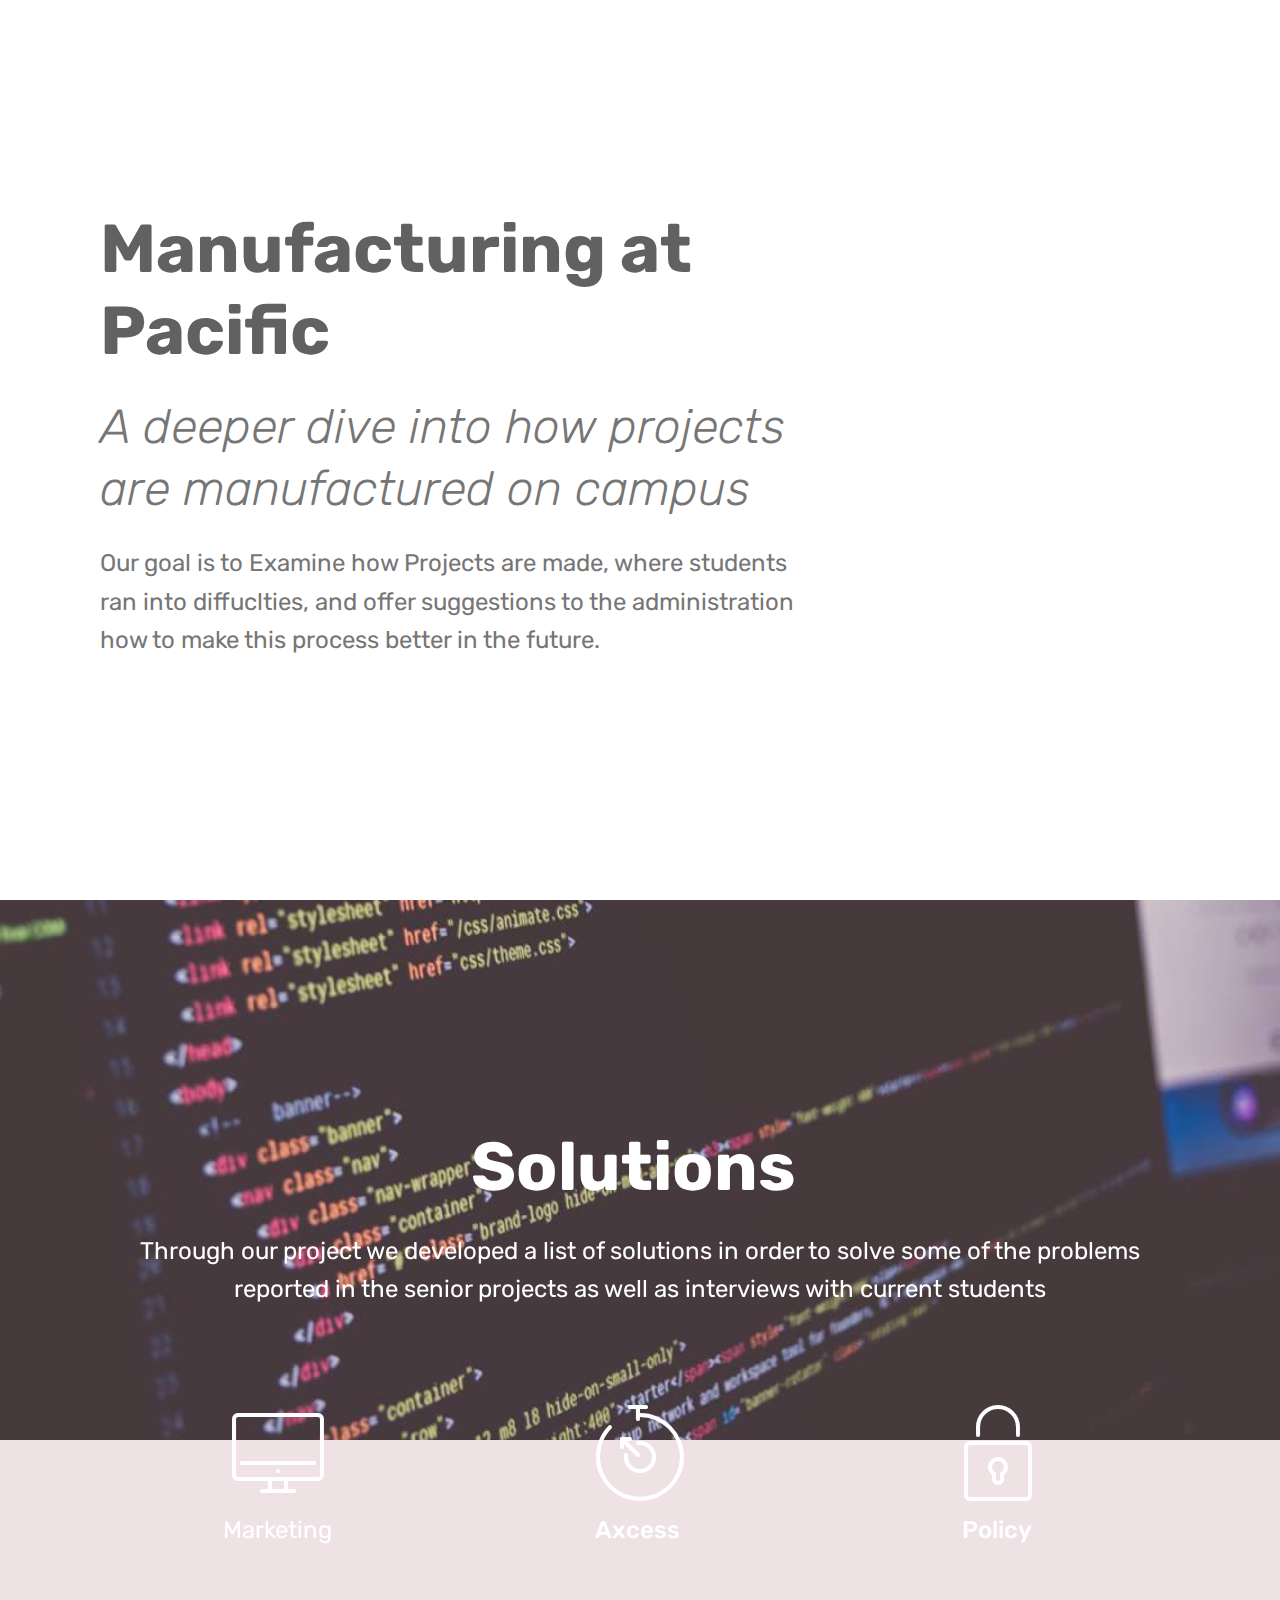
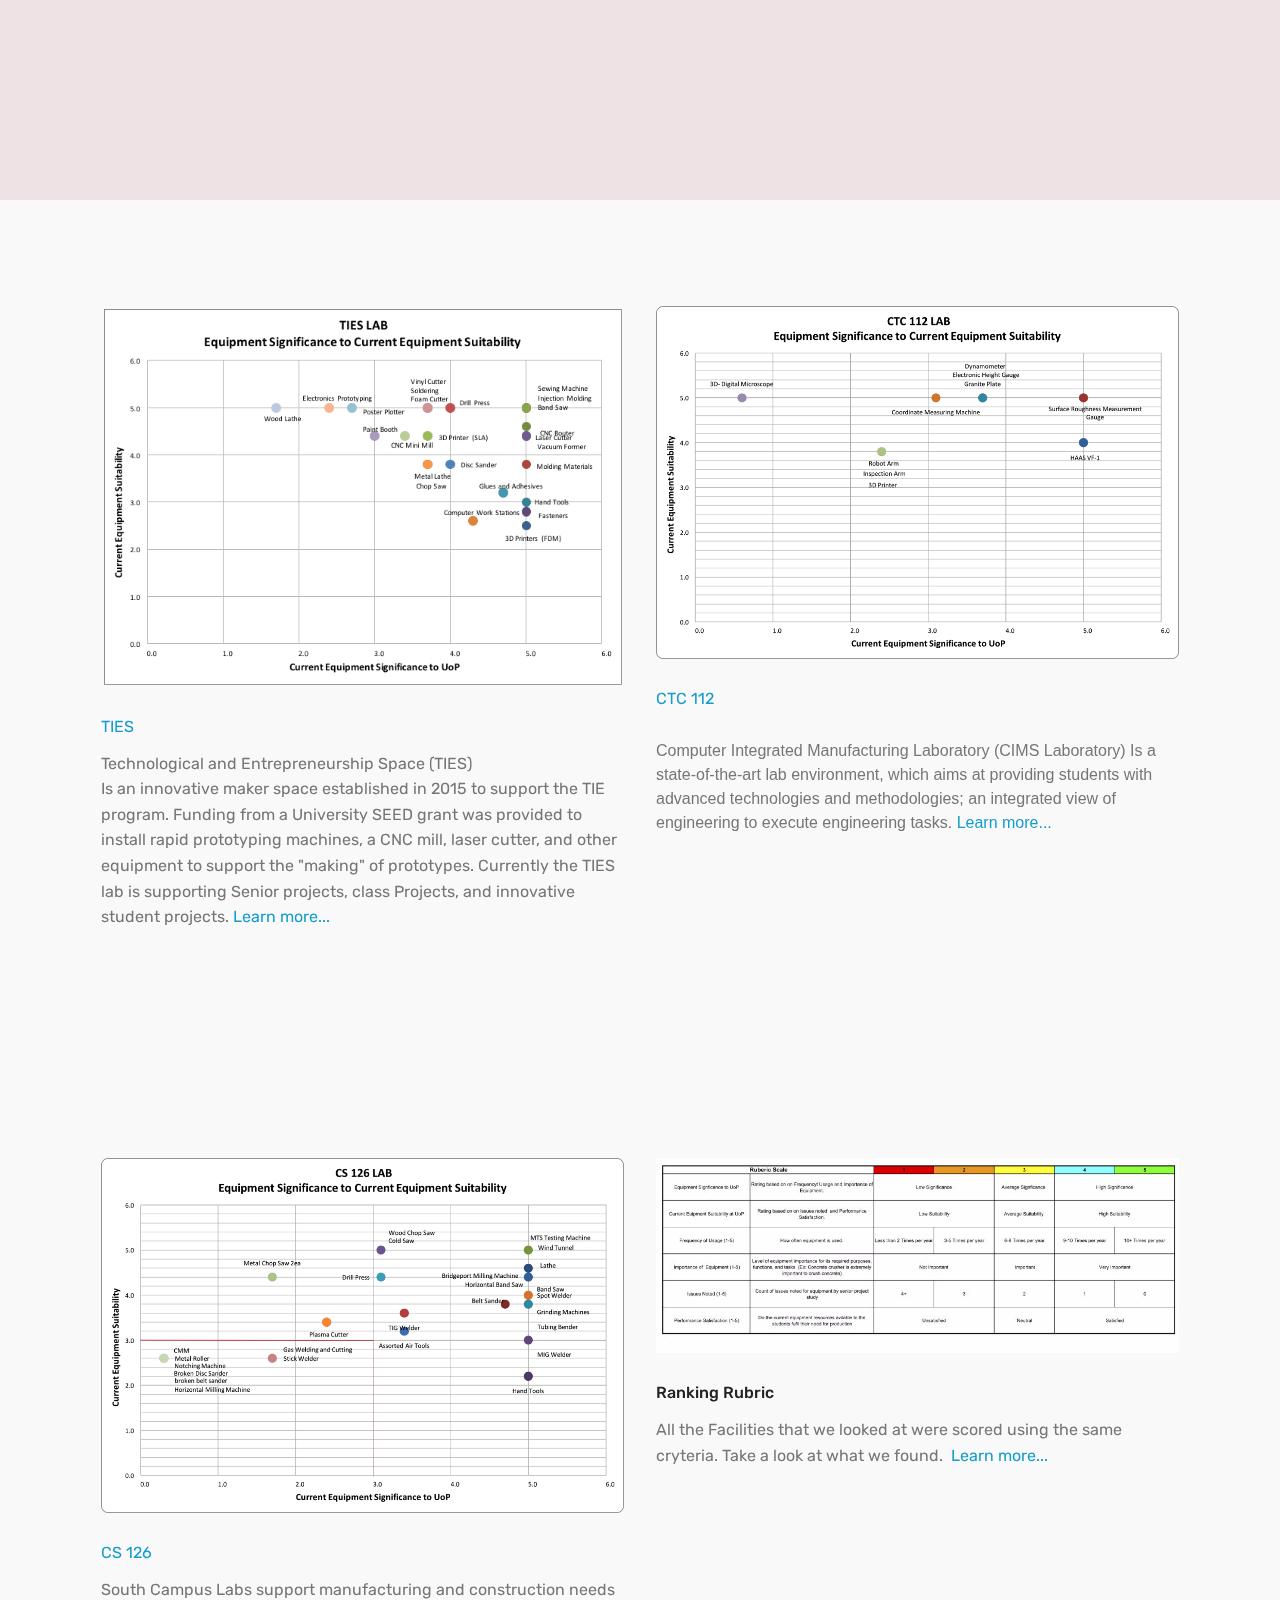
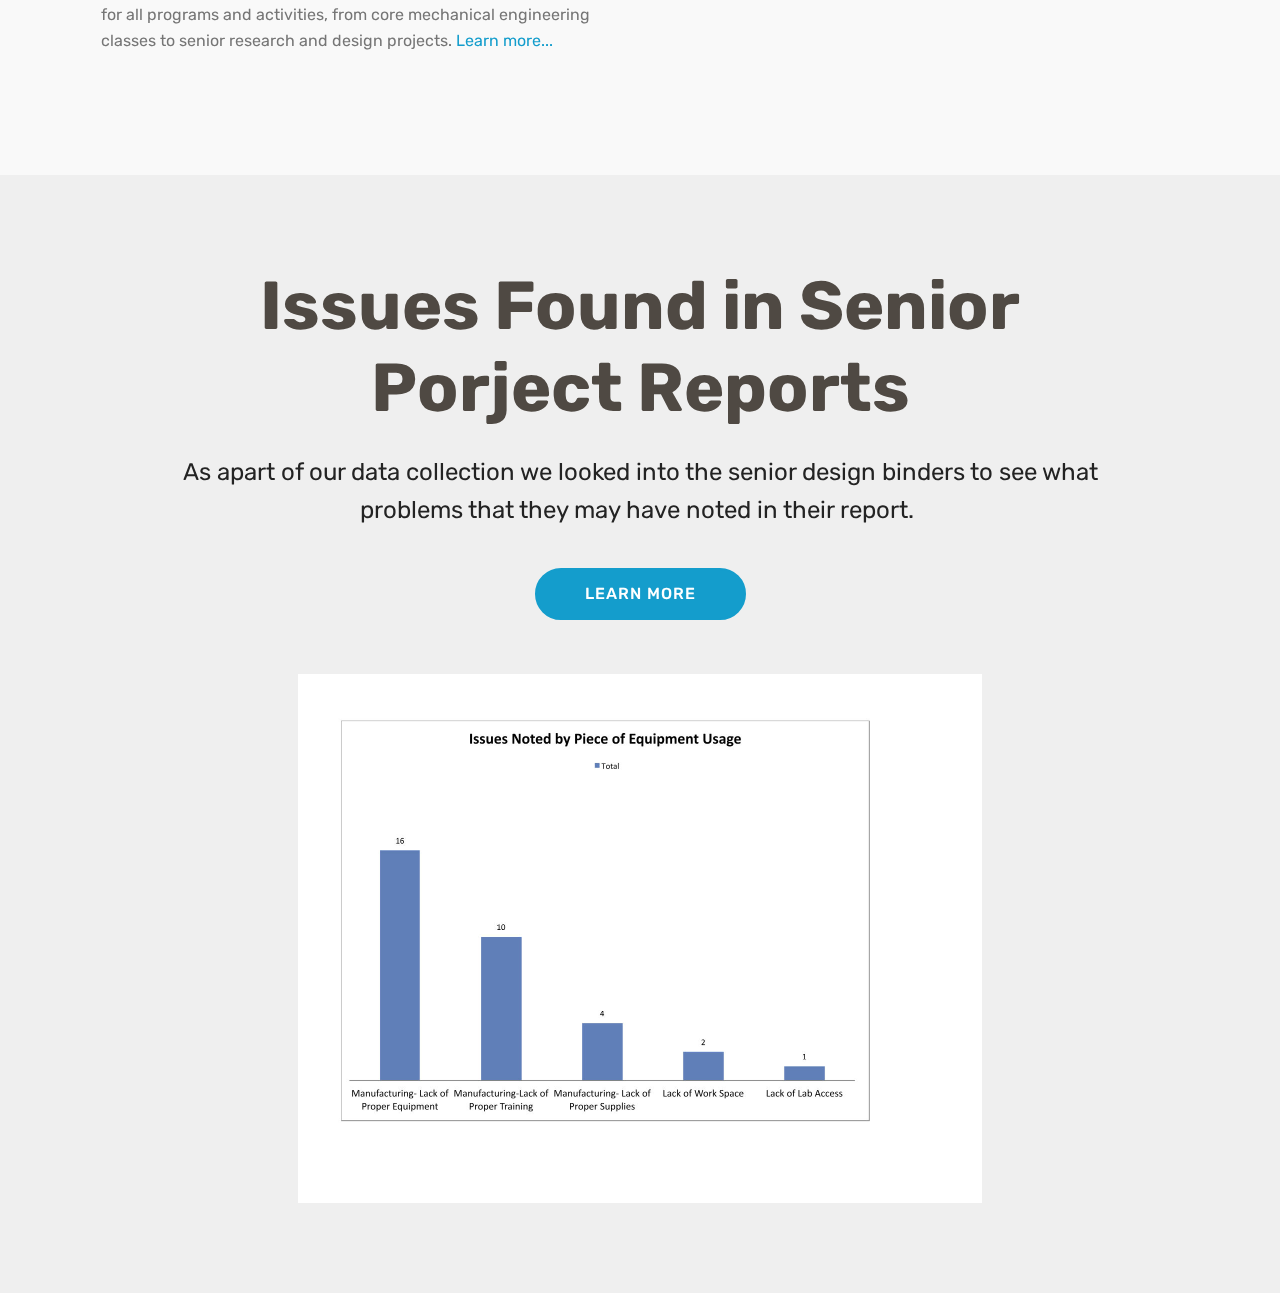
==== commit dc96410c: "create github pages" ====
--- a/index.html
+++ b/index.html
@@ -41,7 +41,7 @@
     
 </section>
 
-<section class="engine"><a href="https://mobirise.ws/m">drag and drop web builder</a></section><section class="header12 cid-qQ0zNYG6cq mbr-fullscreen mbr-parallax-background" id="header12-7">
+<section class="engine"><a href="https://mobirise.ws/p">open source web page builder</a></section><section class="header12 cid-qQ0zNYG6cq mbr-fullscreen mbr-parallax-background" id="header12-7">
 
     
 
@@ -60,7 +60,7 @@
                     <div class="icons-media-container mbr-white">
                         <div class="card col-12 col-md-6 col-lg-4">
                             <div class="icon-block">
-                            <a href="https://mobirise.com/">
+                            <a href="Marketing.html">
                                 <span class="mbr-iconfont mbri-desktop"></span>
                             </a>
                             </div>
@@ -185,7 +185,7 @@
     </div>
 </section>
 
-<section class="header4 cid-qQ01q8ldDx mbr-parallax-background" id="header4-6">
+<section class="header4 cid-qQ01q8ldDx" id="header4-6">
 
     
 
--- a/assets/mobirise/css/mbr-additional.css
+++ b/assets/mobirise/css/mbr-additional.css
@@ -1455,7 +1455,7 @@
 .cid-qQ01q8ldDx {
   padding-top: 90px;
   padding-bottom: 90px;
-  background-image: url("../../../assets/images/issues-by-catagory-2000x1545.jpg");
+  background-color: #efefef;
 }
 .cid-qQ01q8ldDx .mbr-figure {
   margin: 0 auto;
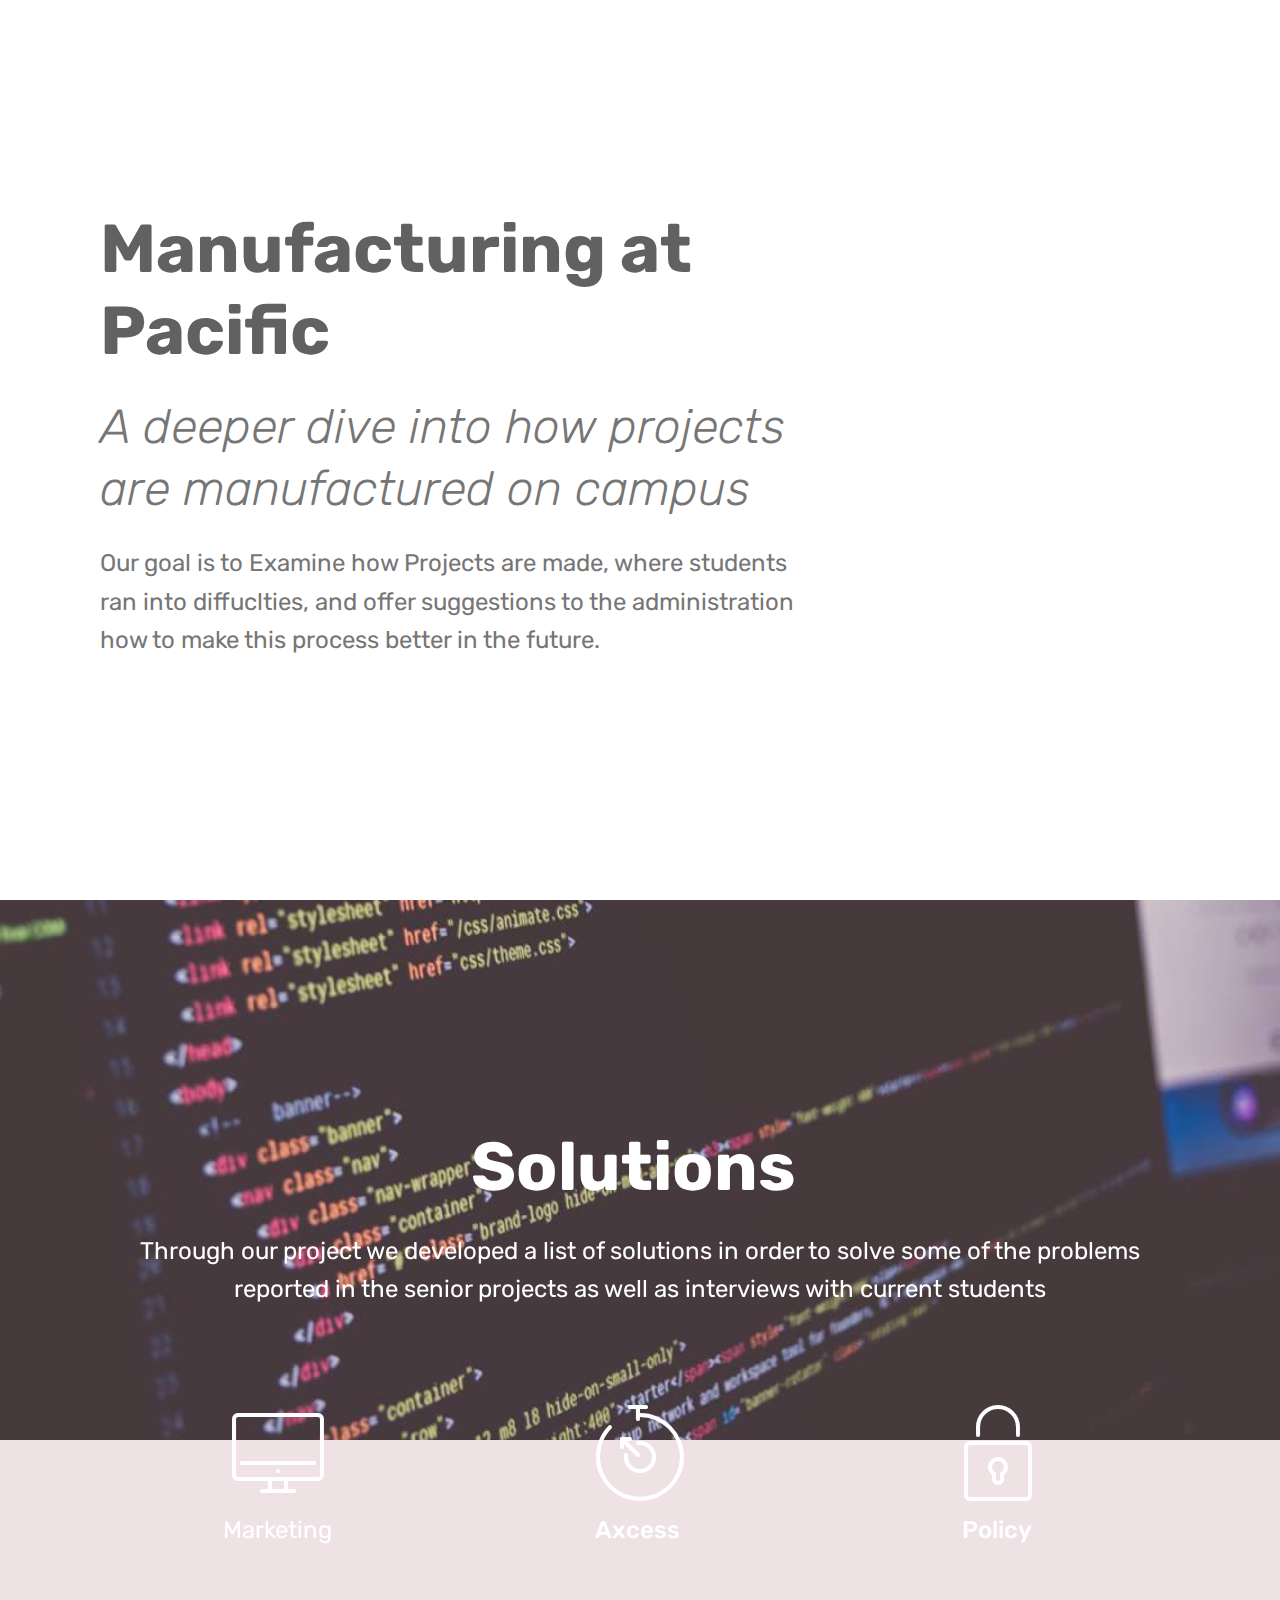
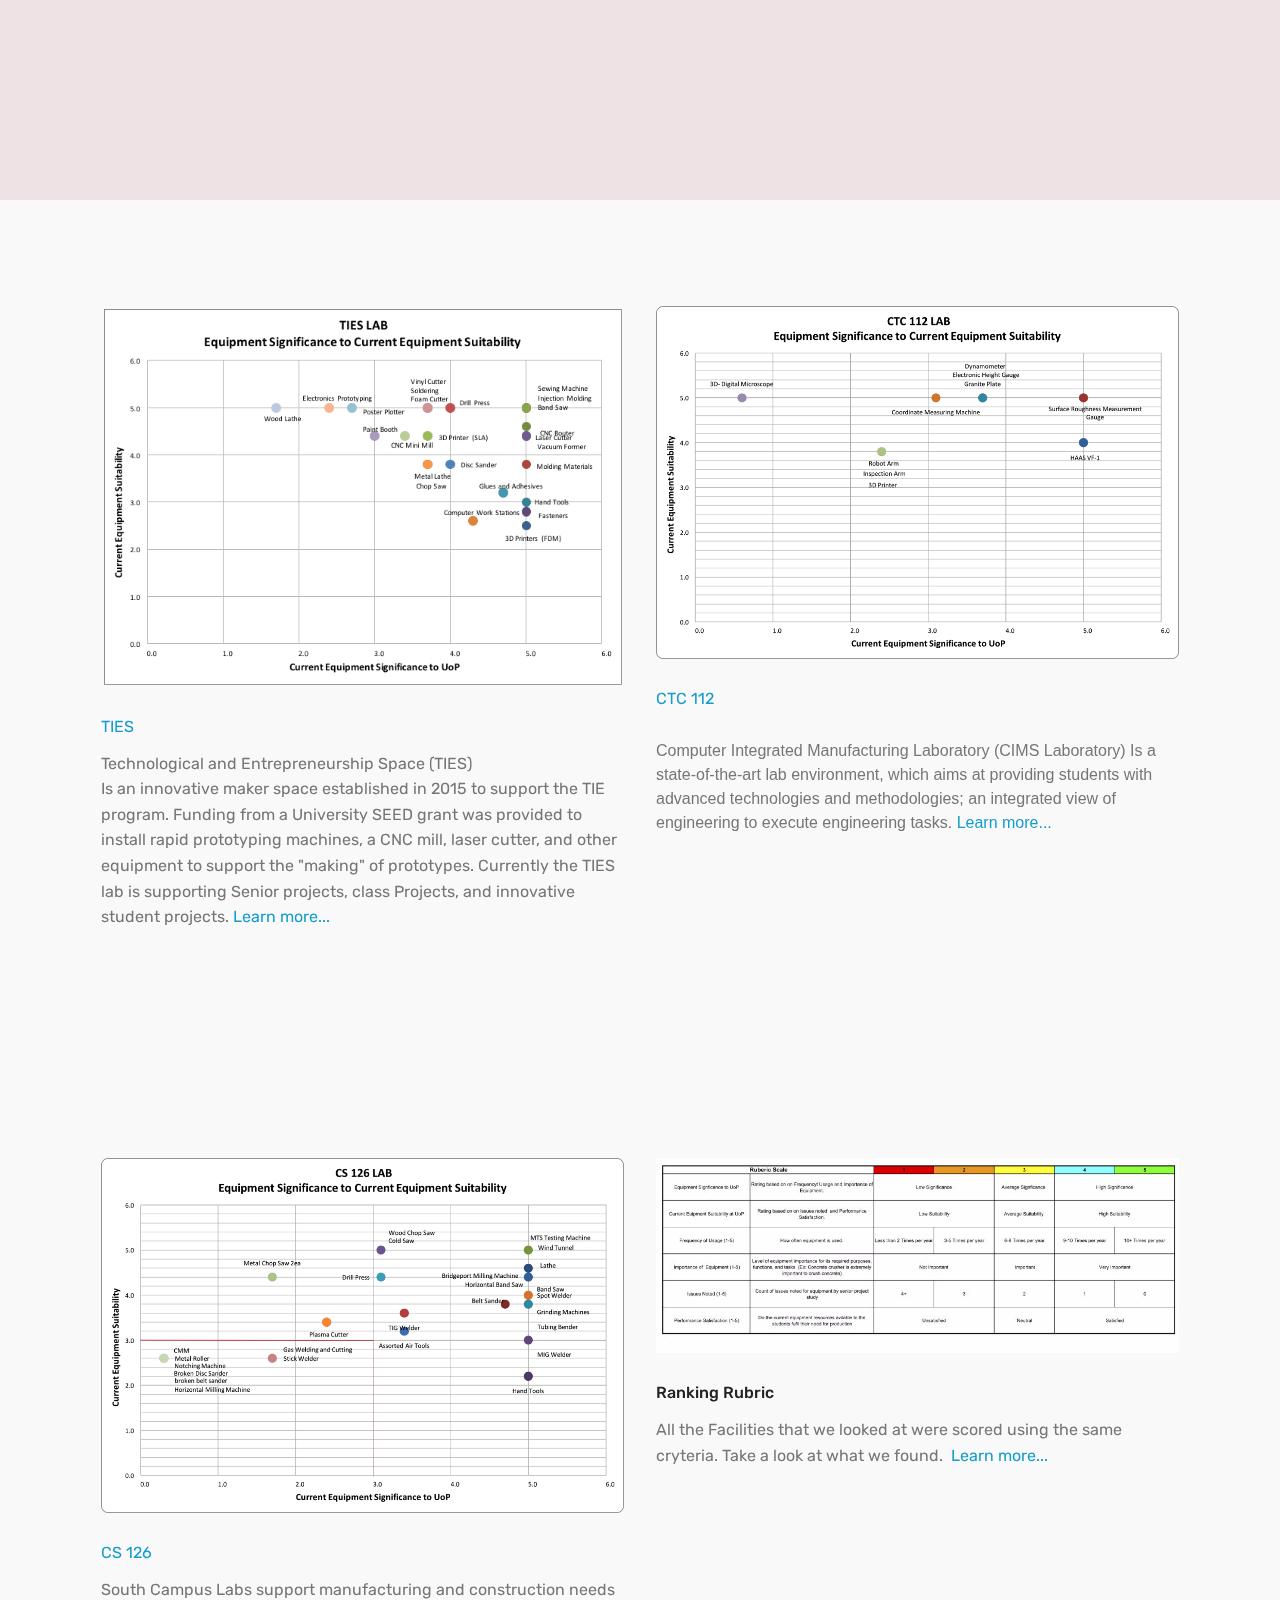
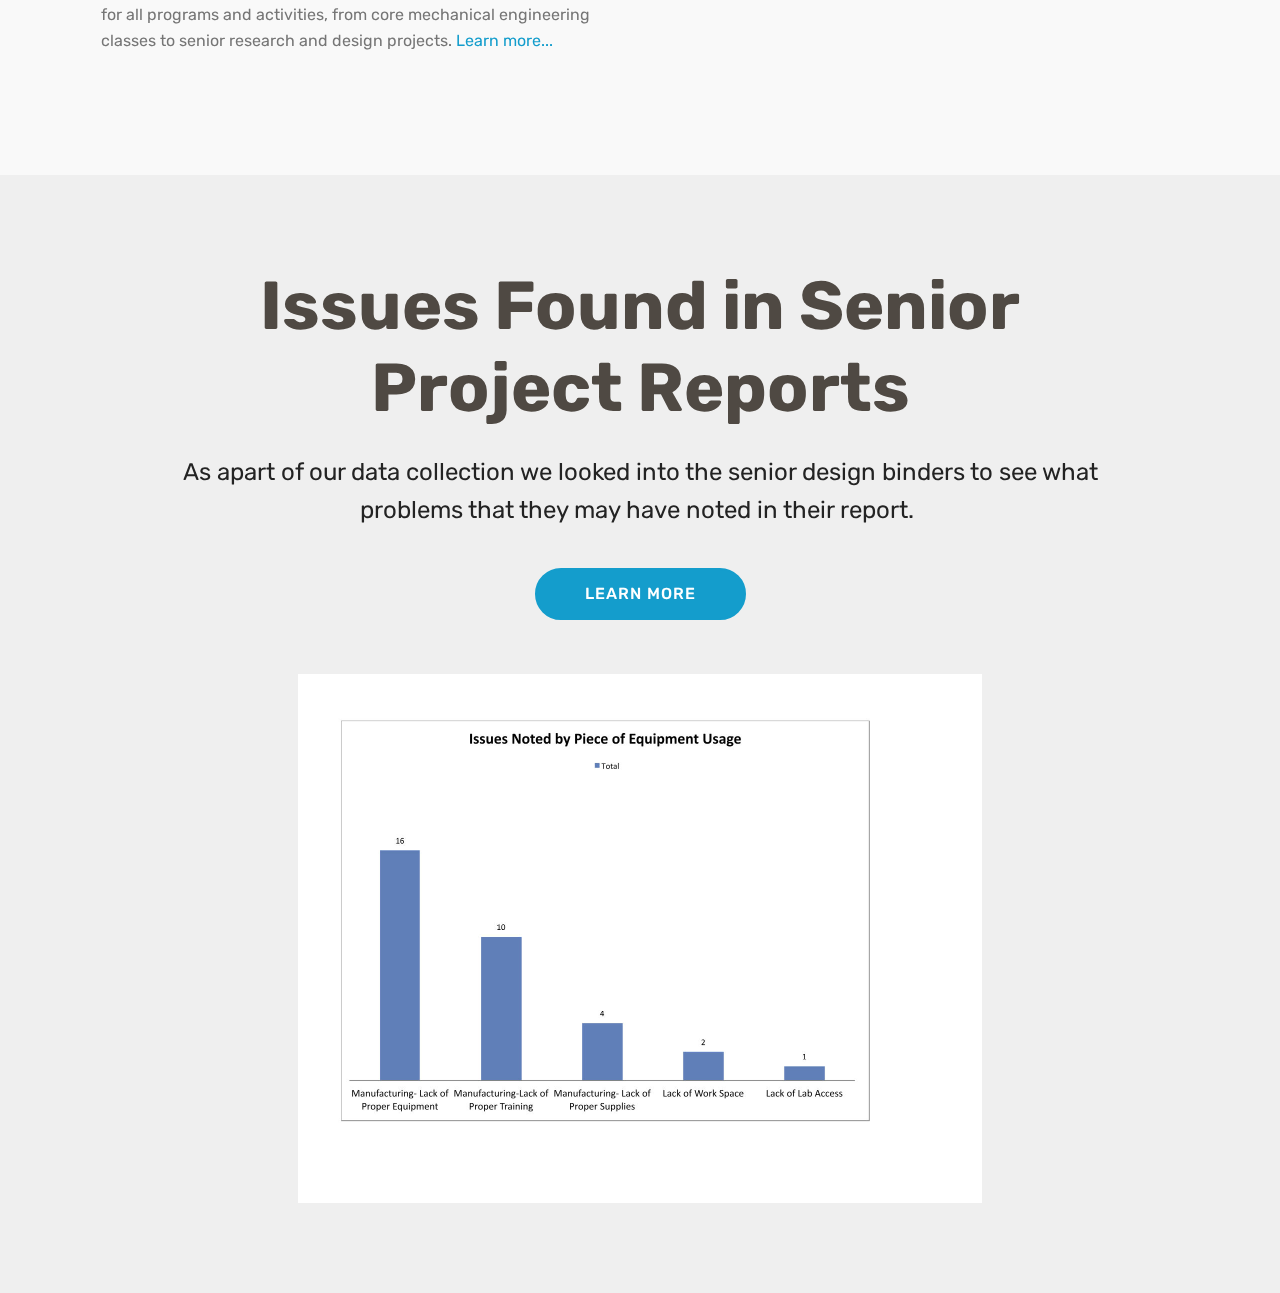
==== commit 3a2b46d4: "create github pages" ====
--- a/index.html
+++ b/index.html
@@ -41,7 +41,7 @@
     
 </section>
 
-<section class="engine"><a href="https://mobirise.ws/p">open source web page builder</a></section><section class="header12 cid-qQ0zNYG6cq mbr-fullscreen mbr-parallax-background" id="header12-7">
+<section class="engine"><a href="https://mobirise.ws/k">develop own website</a></section><section class="header12 cid-qQ0zNYG6cq mbr-fullscreen mbr-parallax-background" id="header12-7">
 
     
 
@@ -195,7 +195,7 @@
         <div class="row justify-content-md-center">
             <div class="media-content col-md-10">
                 <h1 class="mbr-section-title align-center mbr-white pb-3 mbr-bold mbr-fonts-style display-1">
-                    Issues Found in Senior Porject Reports</h1>
+                    Issues Found in Senior Project Reports</h1>
                 
                 <div class="mbr-text align-center mbr-white pb-3">
                     <p class="mbr-text mbr-fonts-style display-5">As apart of our data collection we looked into the senior design binders to see what problems that they may have noted in their report.&nbsp;</p>
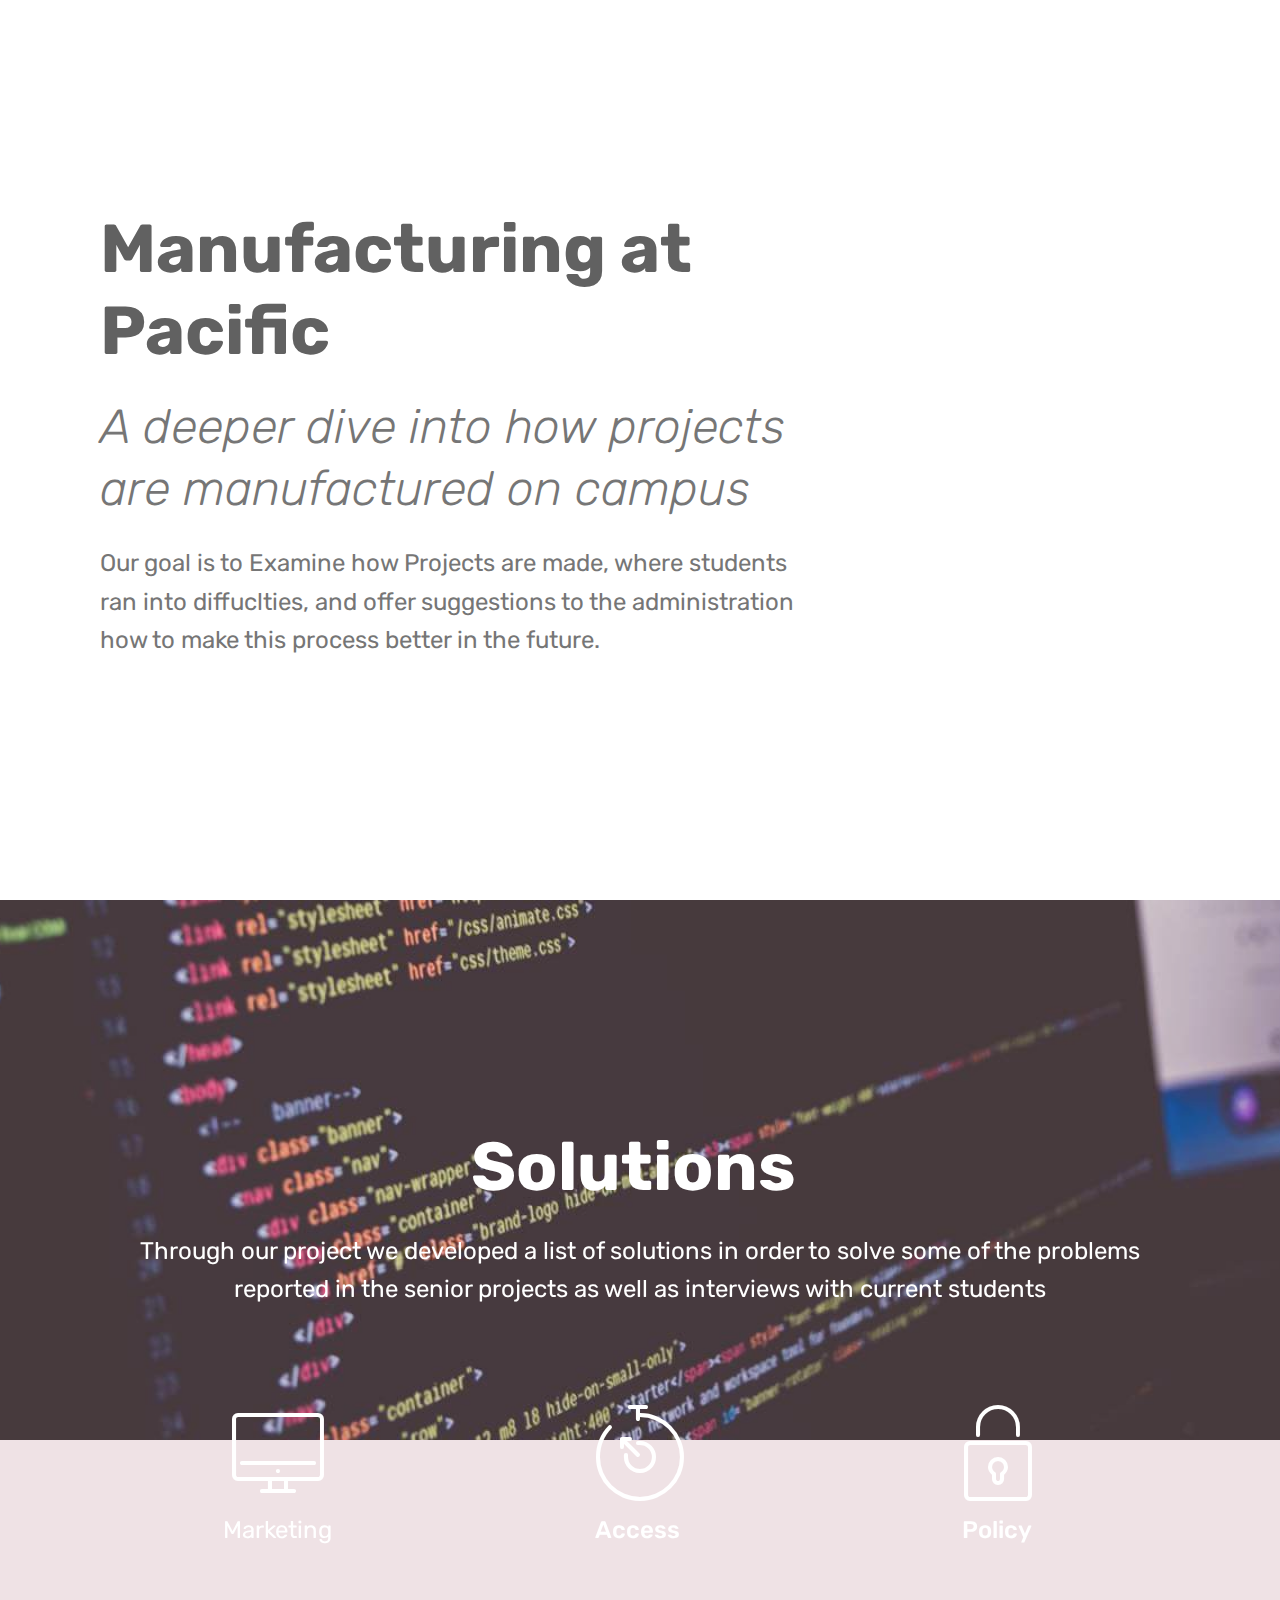
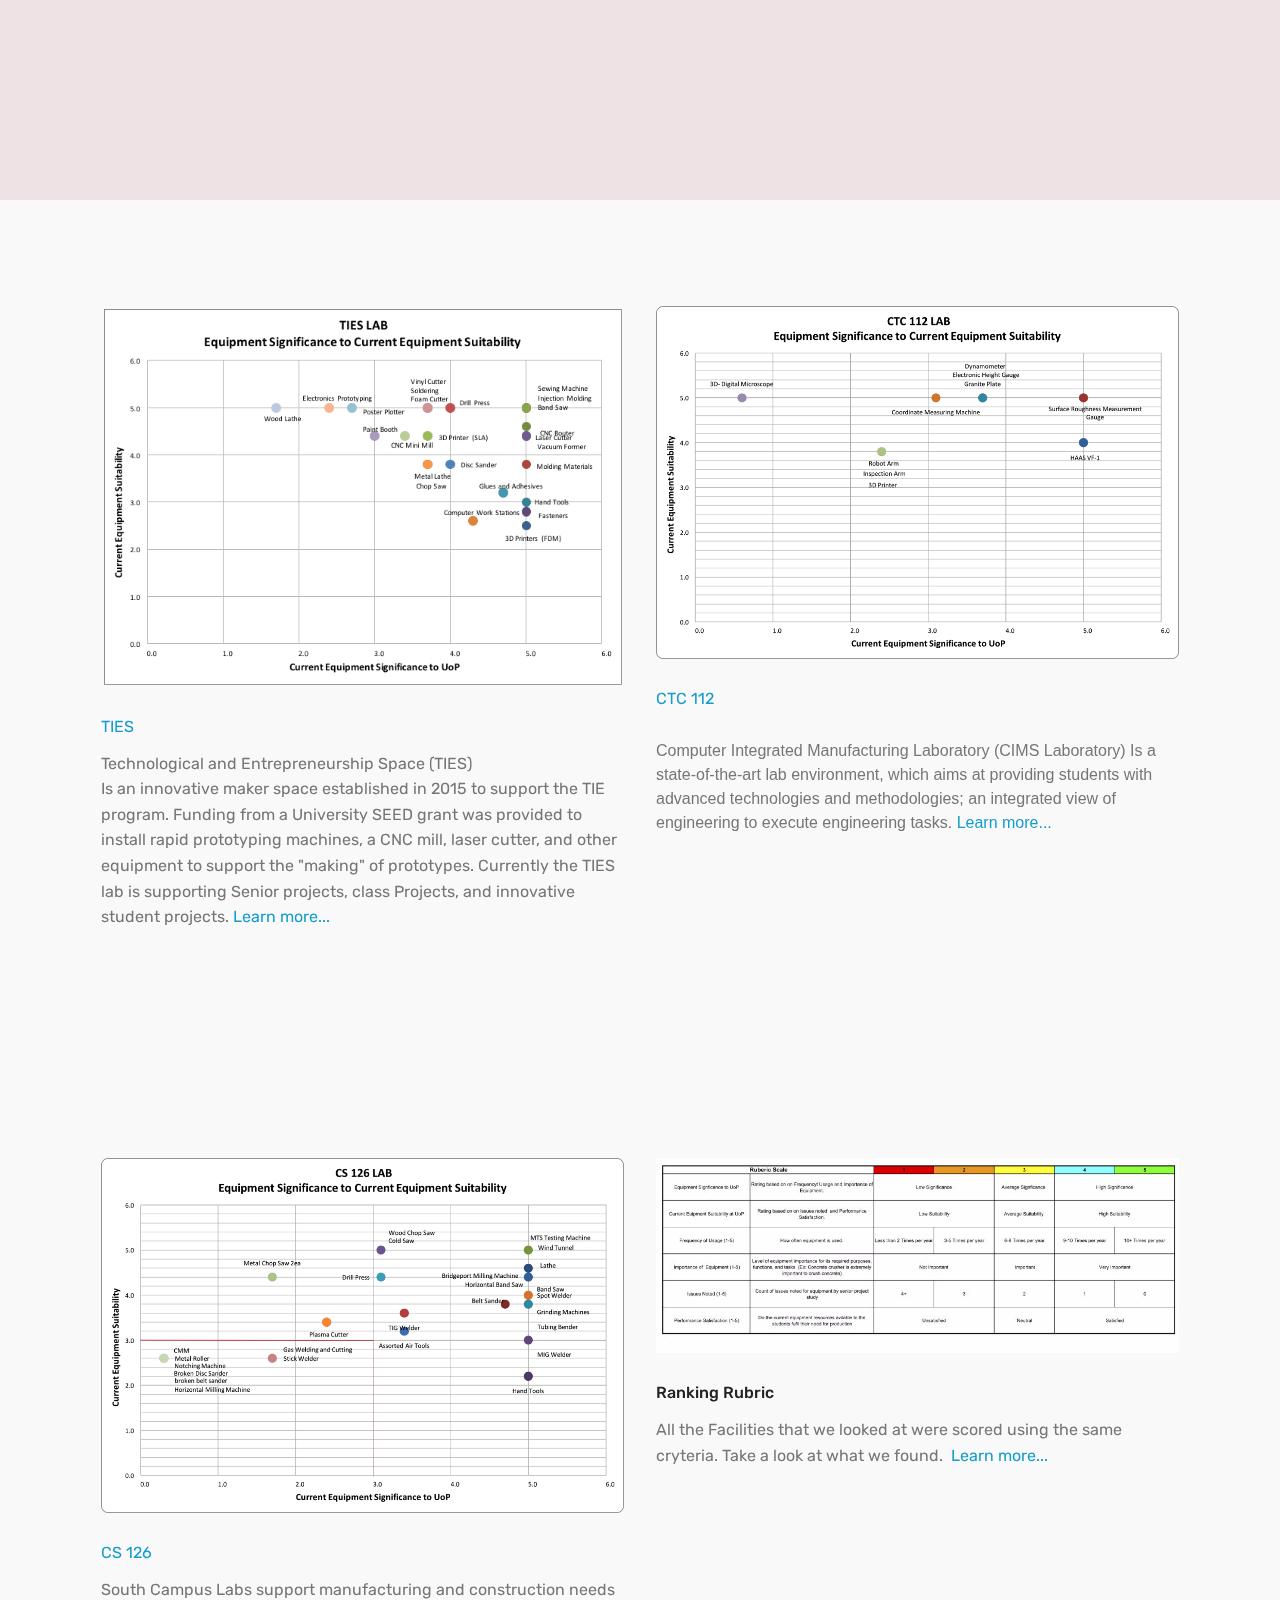
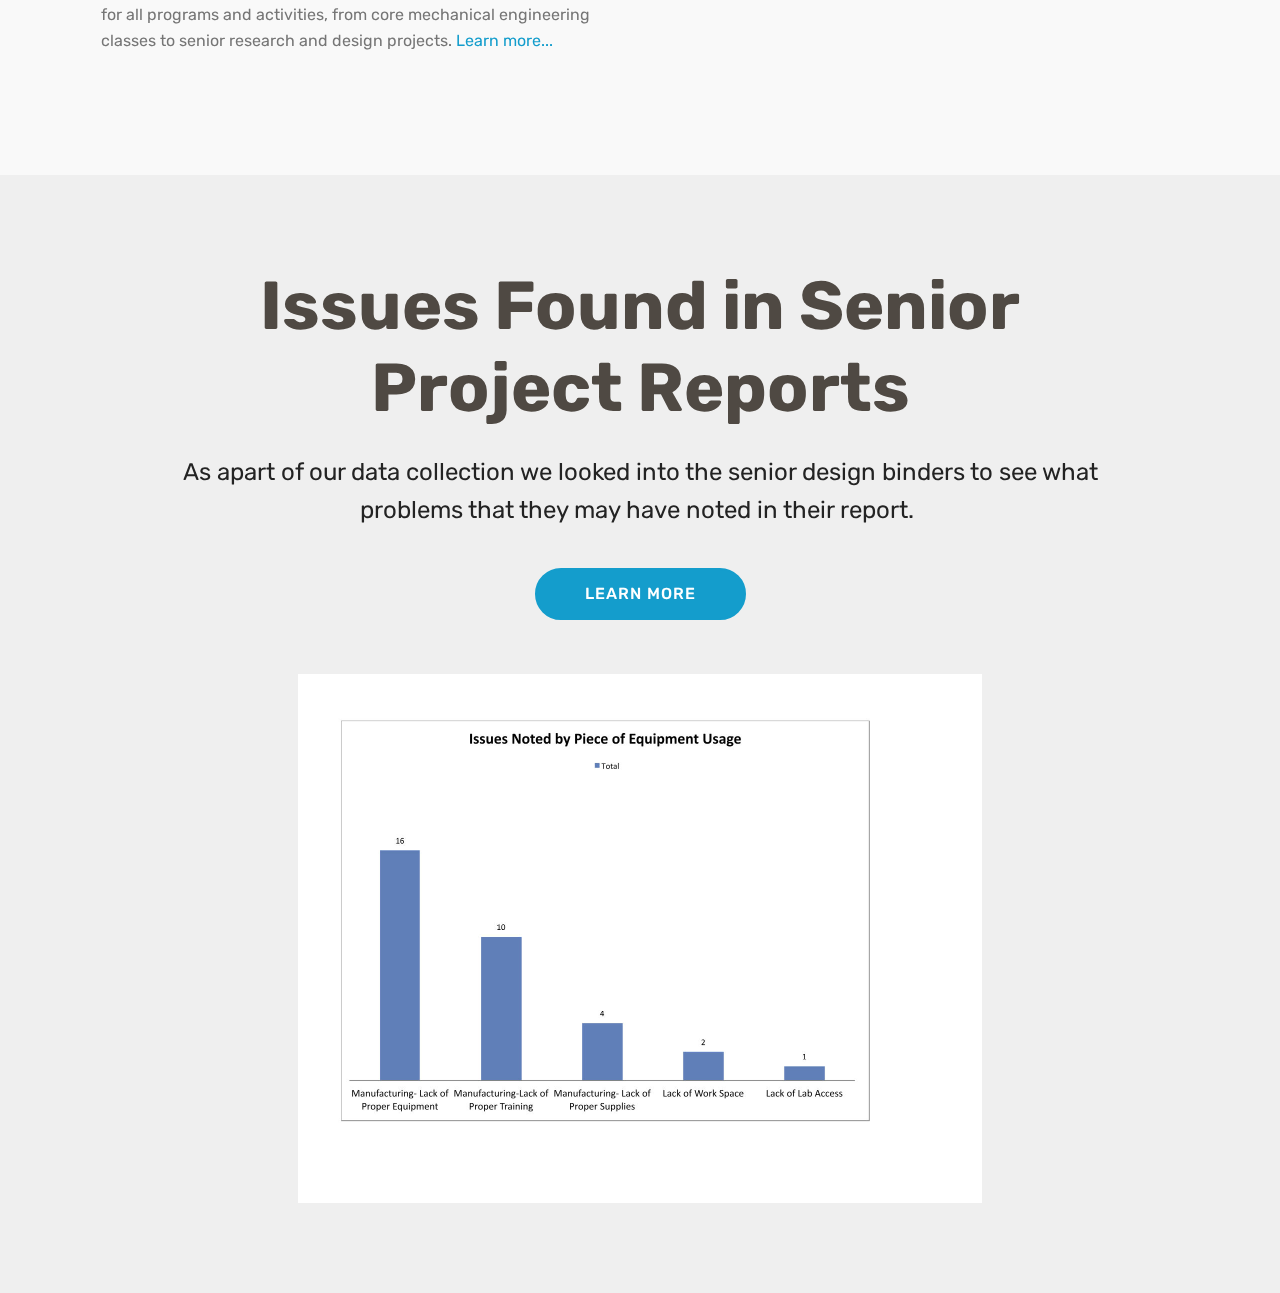
==== commit 01cdf270: "create github pages" ====
--- a/index.html
+++ b/index.html
@@ -41,7 +41,7 @@
     
 </section>
 
-<section class="engine"><a href="https://mobirise.ws/k">develop own website</a></section><section class="header12 cid-qQ0zNYG6cq mbr-fullscreen mbr-parallax-background" id="header12-7">
+<section class="engine"><a href="https://mobirise.ws/p">open source web page creator</a></section><section class="header12 cid-qQ0zNYG6cq mbr-fullscreen mbr-parallax-background" id="header12-7">
 
     
 
@@ -75,7 +75,7 @@
                                 </a>
                             </div>
                             <h5 class="mbr-fonts-style display-5">
-                                Axcess&nbsp;</h5>
+                                Access&nbsp;</h5>
                         </div>
 
                         <div class="card col-12 col-md-6 col-lg-4">
